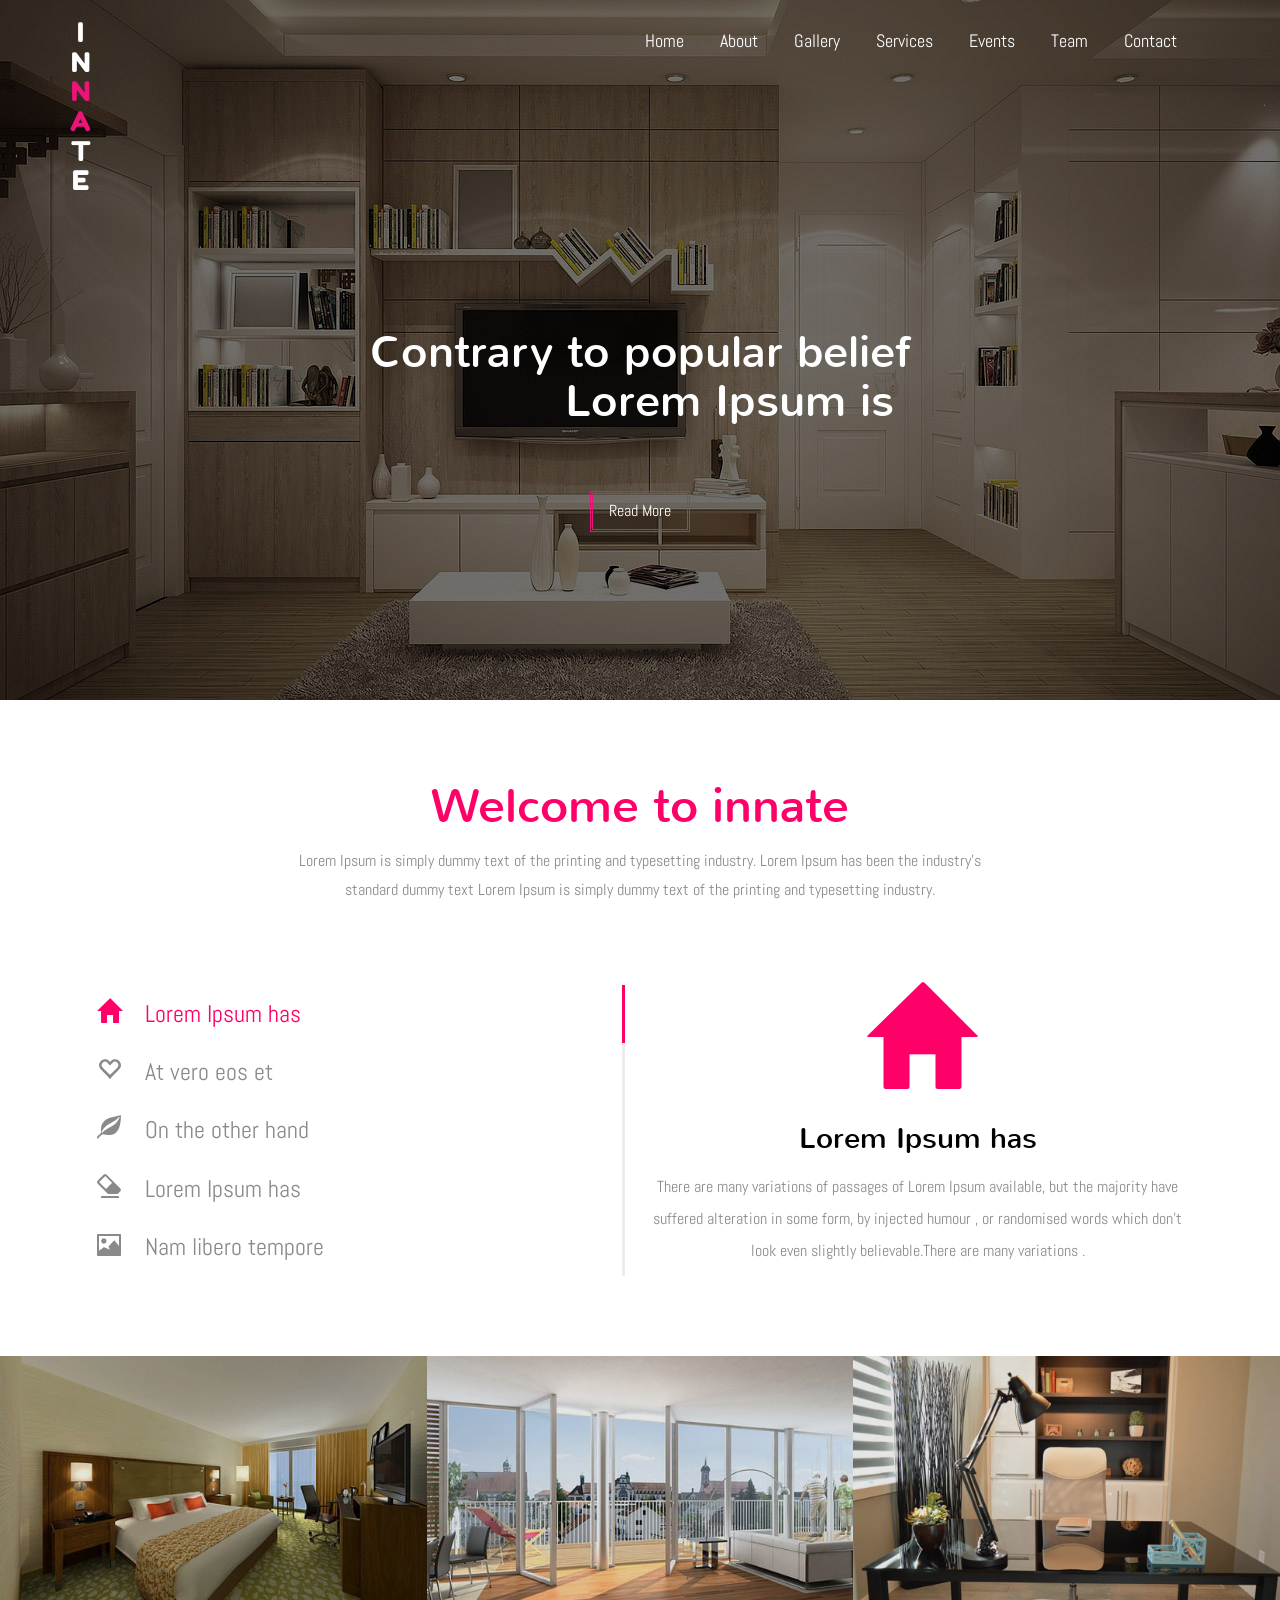
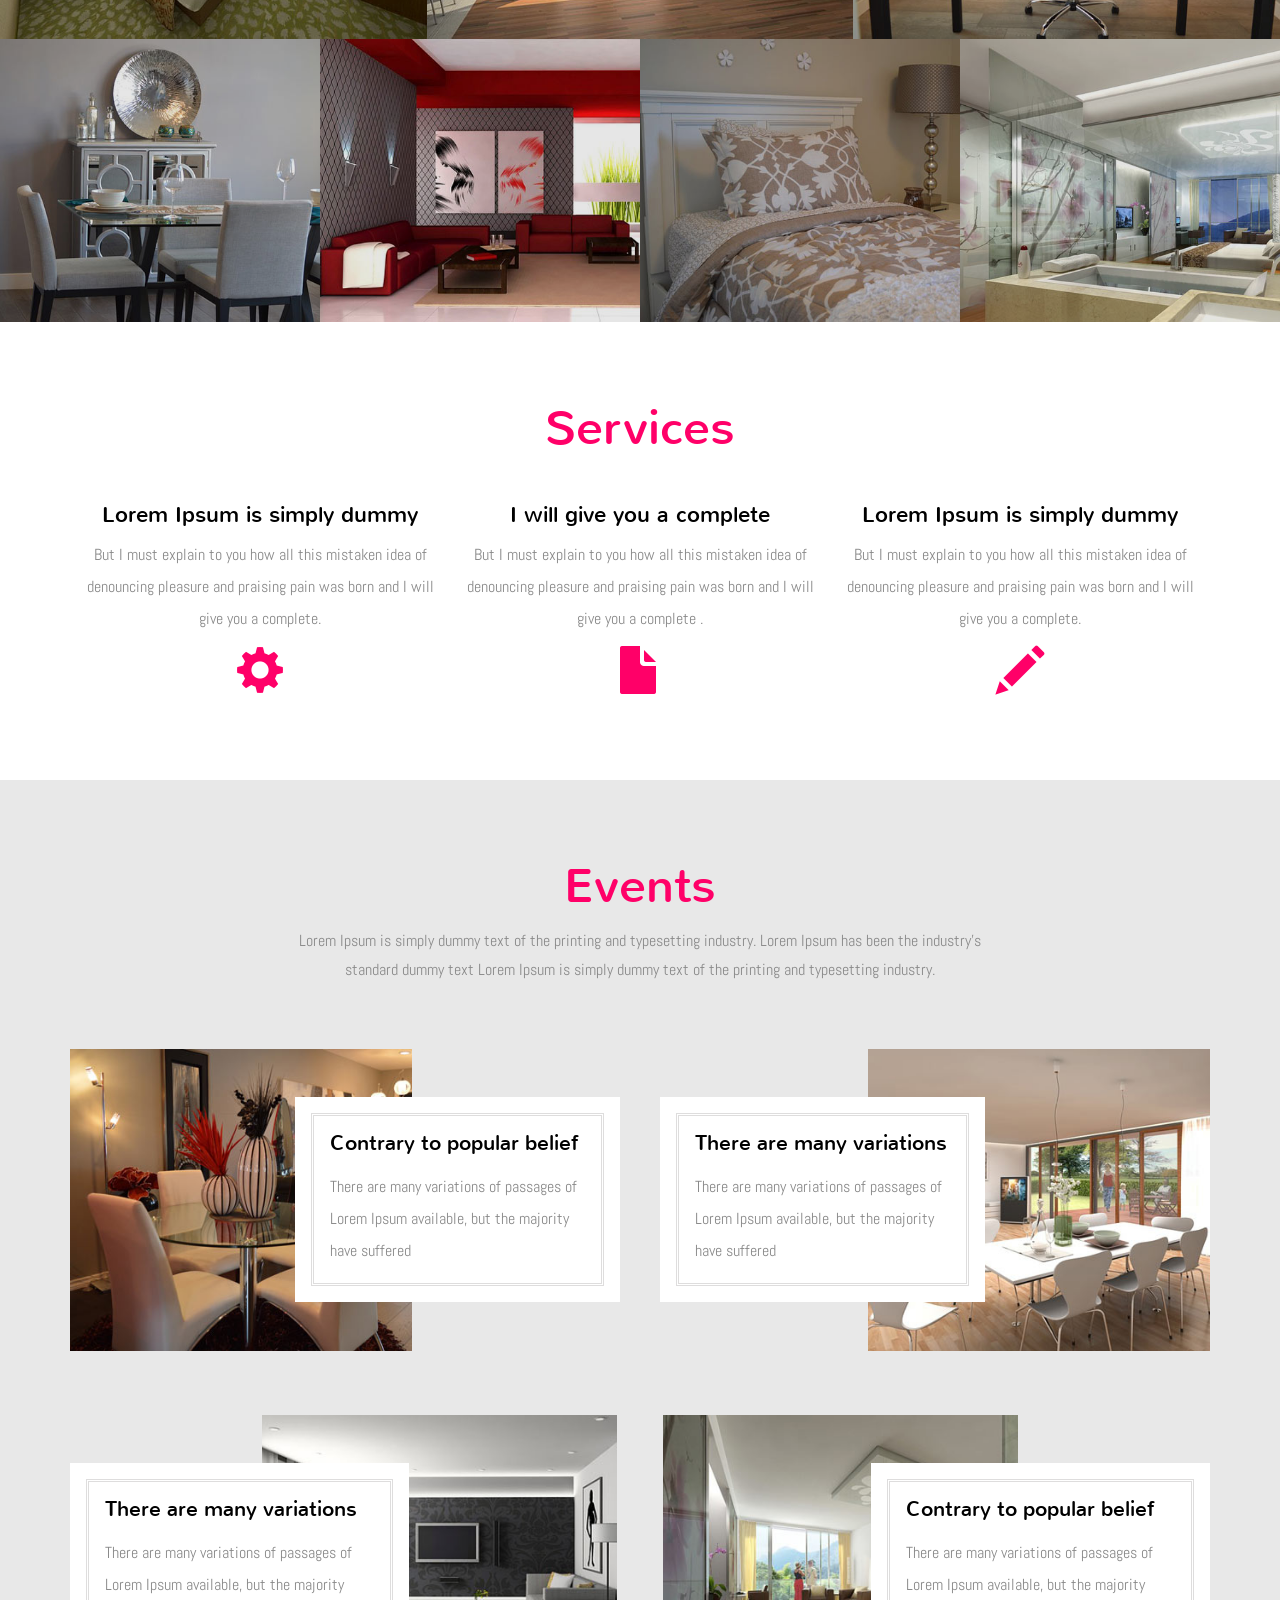
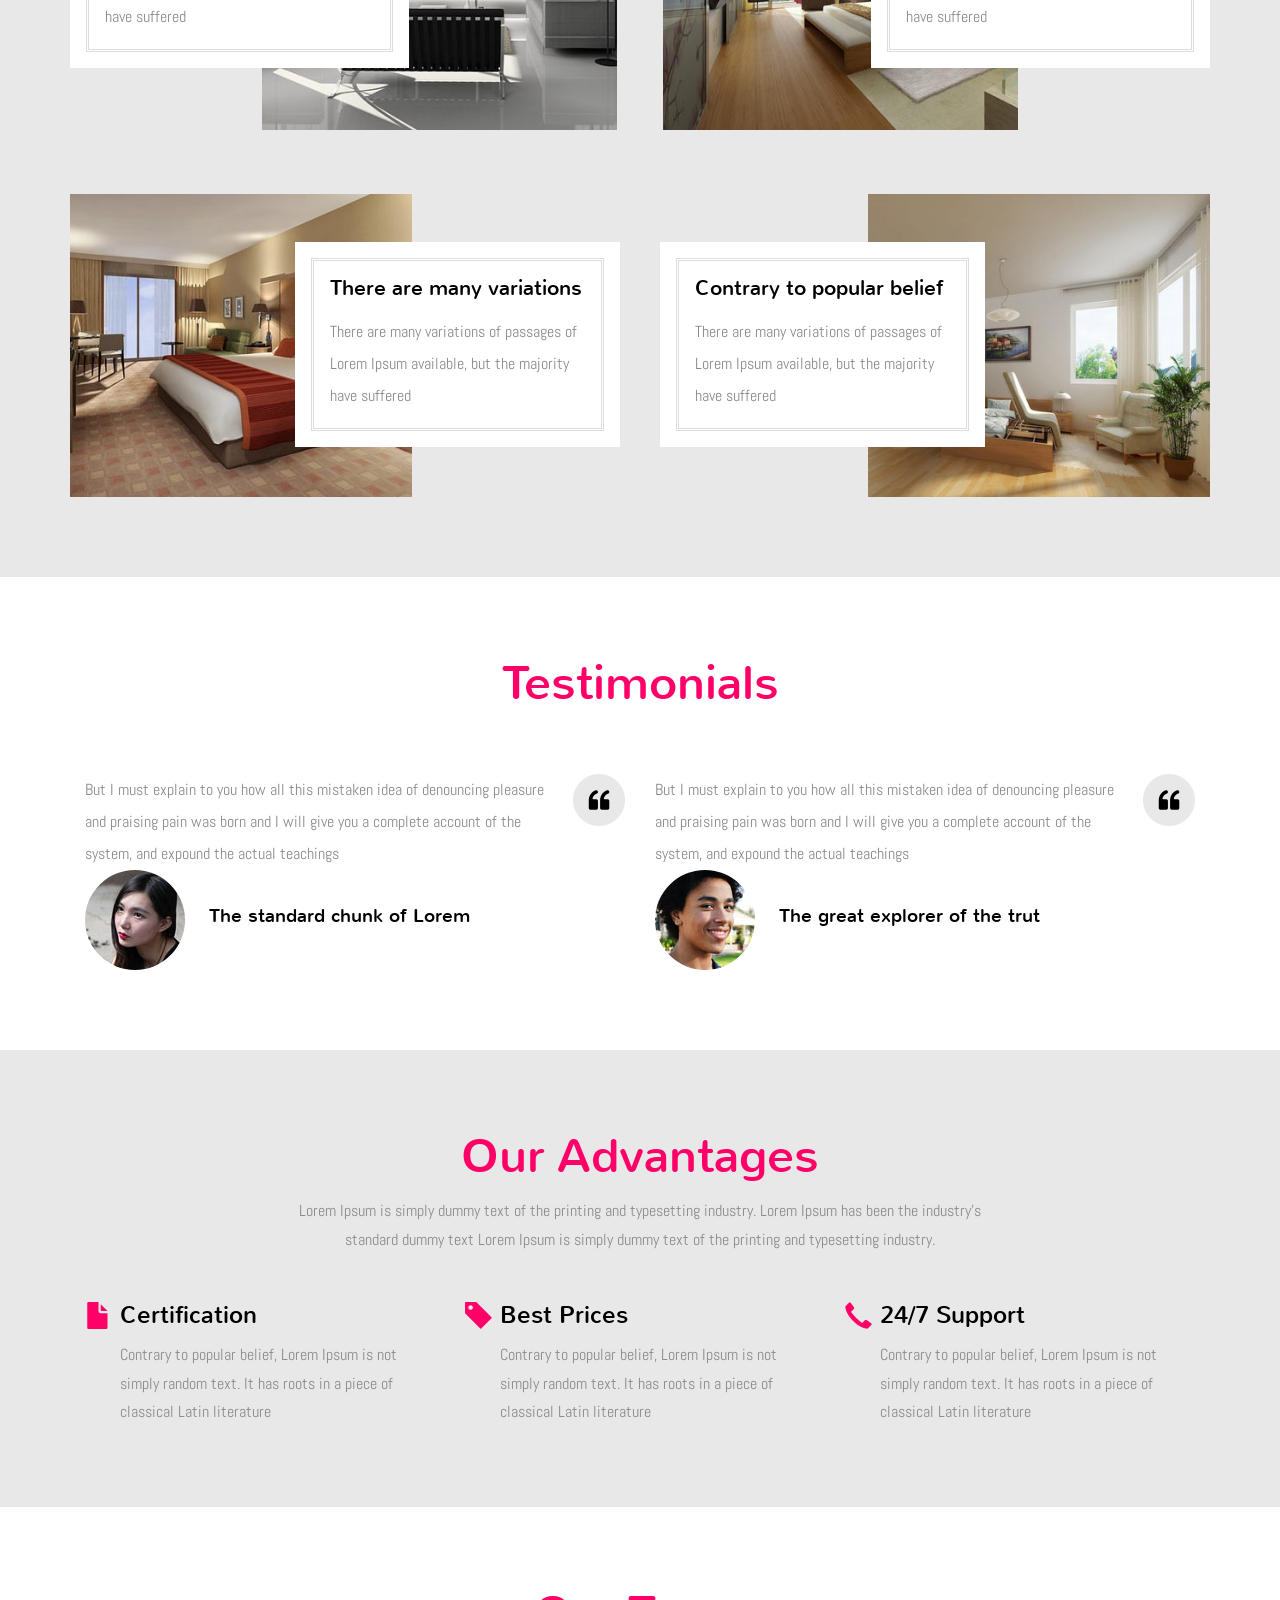
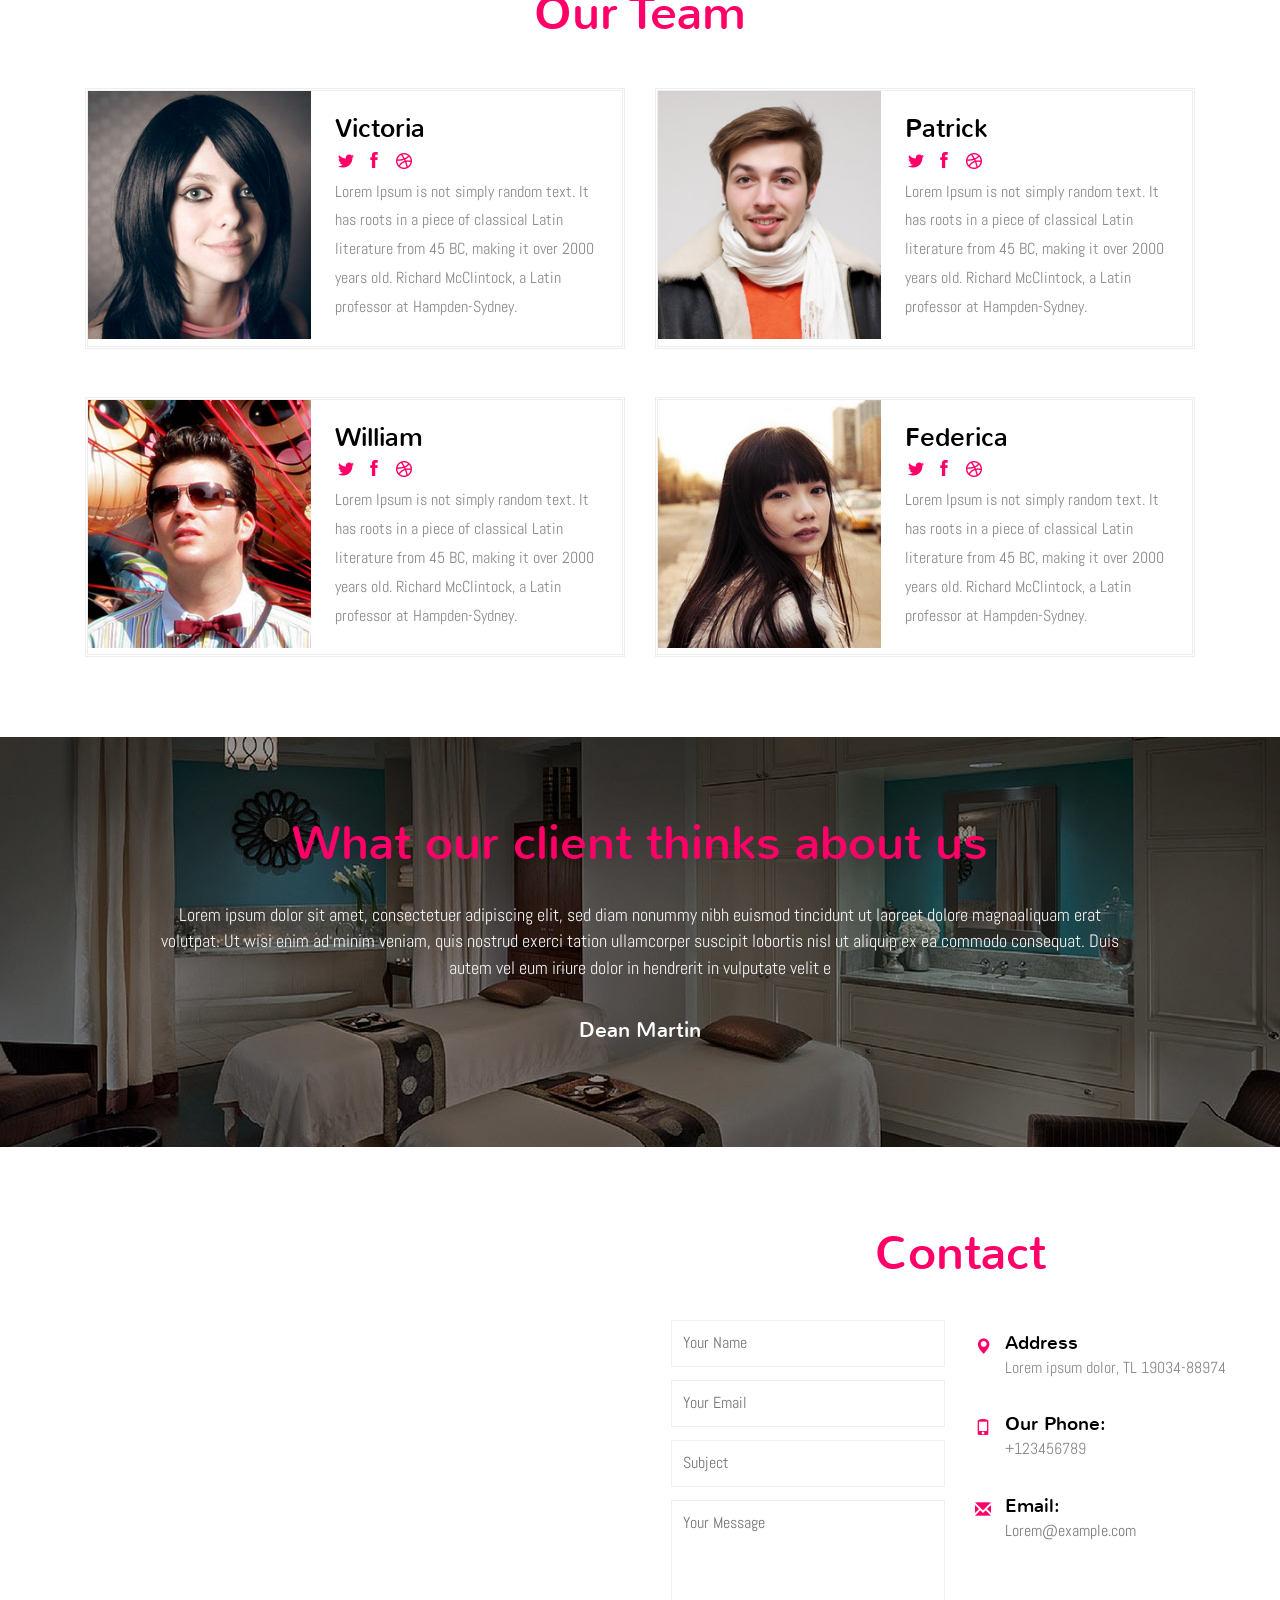
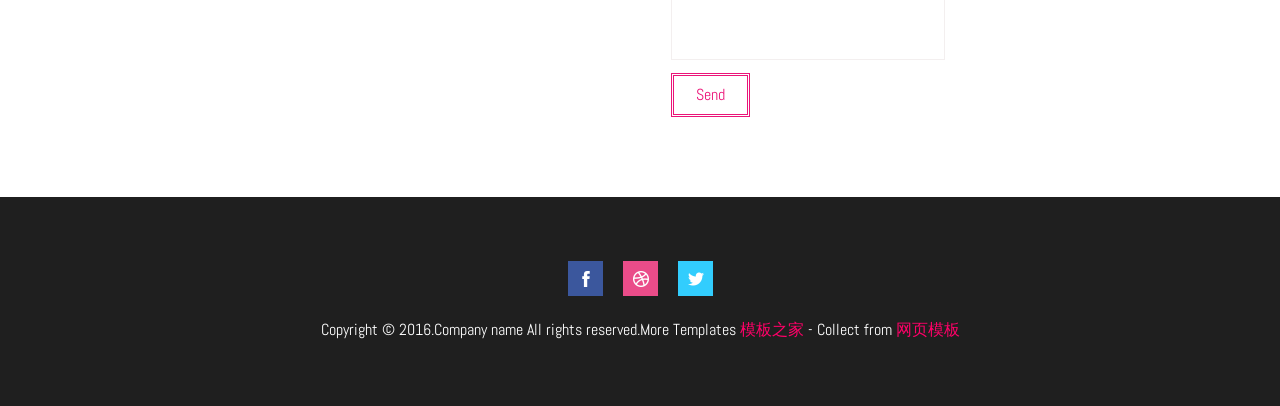
==== src/main/webapp/www/index.html @ b9d87918 "www网页初始化" ====
<!DOCTYPE html>
<html>
<head>
<title>Home</title>
<link href="css/bootstrap.css" rel="stylesheet" type="text/css" media="all" />
<!-- Custom Theme files -->
<script src="js/jquery.min.js"></script>
<!--theme-style-->
<link href="css/style.css" rel="stylesheet" type="text/css" media="all" />	
<!--//theme-style-->
<meta name="viewport" content="width=device-width, initial-scale=1">
<meta http-equiv="Content-Type" content="text/html; charset=utf-8" />
<meta name="keywords" content="" />
<script type="application/x-javascript"> addEventListener("load", function() { setTimeout(hideURLbar, 0); }, false); function hideURLbar(){ window.scrollTo(0,1); } </script>

<script src="js/bootstrap.min.js"></script>
<script type="text/javascript" src="js/move-top.js"></script>
<script type="text/javascript" src="js/easing.js"></script>
<script type="text/javascript">
					jQuery(document).ready(function($) {
						$(".scroll").click(function(event){		
							event.preventDefault();
							$('html,body').animate({scrollTop:$(this.hash).offset().top},1000);
						});
					});
					</script>
					<!----start-top-nav-script---->

		<script type="text/javascript" src="js/modernizr.custom.js"></script> 
<!--animate-->
<link href="css/animate.css" rel="stylesheet" type="text/css" media="all">
<script src="js/wow.min.js"></script>
	<script>
		 new WOW().init();
	</script>
<!--//end-animate-->

  </head>
<body>
<!--header-->
<div class="header" id="home">
<div class="container">
		<div class="head">
			<nav class="navbar navbar-default">
					<!-- Brand and toggle get grouped for better mobile display -->
					<div class="navbar-header">
					  <button type="button" class="navbar-toggle collapsed" data-toggle="collapse" data-target="#bs-example-navbar-collapse-1">
						<span class="sr-only">Toggle navigation</span>
						<span class="icon-bar"></span>
						<span class="icon-bar"></span>
						<span class="icon-bar"></span>
					  </button>
						 <div class="navbar-brand logo wow fadeInLeft animated" data-wow-delay=".5s">
							<h1><a href="index.html">I<br>N<br><span>N<br>A</span><br>T<br>E</a></h1>	
						</div>
					</div>

					<!-- Collect the nav links, forms, and other content for toggling -->
					<div class="collapse navbar-collapse nav-wil" id="bs-example-navbar-collapse-1">
					 <ul class="nav navbar-nav wow fadeInDown animated" data-wow-delay=".5s">
					<li ><a href="#home" class=" scroll"><span data-hover="Home">Home</span></a> </li>
						<li ><a href="#about" class=" scroll"><span data-hover="About">About</span> </a> </li>
						<li><a href="#gallery"  class="scroll"><span data-hover="Gallery">Gallery</span></a></li>
						<li><a href="#services" class="scroll"><span data-hover="Services">Services</span> </a></li>
						<li><a href="#events" class="scroll"><span data-hover="Events">Events</span> </a></li>
						<li><a href="#team" class="scroll"><span data-hover="Team">Team</span> </a></li>
						<li><a href="#contact" class=" scroll"><span data-hover="Contact">Contact</span></a></li>
					  </ul>
					</div><!-- /.navbar-collapse -->
				</nav>
				
		</div>
		<div class="banner">
		
		<section class="wrapper wow fadeInUp animated" data-wow-delay=".5s">
		  <h2 >Contrary to popular belief</h2>
		  <h3 class="sentence">Lorem Ipsum is
			<div class="popEffect">
			  <span> simply.</span>
			  <span>clean.</span>
			  <span>dummy.</span>
			  <span>text.</span>

			</div>
		  </h3>
		</section>
	<a href="single.html" class="hvr-rectangle-out wow fadeInDown animated" data-wow-delay=".5s">Read More</a>

		</div>
	</div>
</div>
<!--content-->
<div class="content">
	<div class="container">
		<div class="col-top" id="about">
			<h3>Welcome to innate </h3>
			<p>Lorem Ipsum is simply dummy text of the printing and typesetting industry. Lorem Ipsum has been the industry's standard dummy text
				Lorem Ipsum is simply dummy text of the printing and typesetting industry.</p>
		</div>
		<!---->
			<div class="tab-head">
			 <nav class="col-md-6 nav-sidebar wow fadeInLeft animated" data-wow-delay=".5s">
				<ul class="nav tabs">
		          <li class="active"><a href="#tab1" data-toggle="tab"><span class="glyphicon glyphicon-home" aria-hidden="true"></span>Lorem Ipsum has</a></li>
		          <li class=""><a href="#tab2" data-toggle="tab"><span class="glyphicon glyphicon-heart-empty" aria-hidden="true"></span>At vero eos et</a></li> 
		          <li class=""><a href="#tab3" data-toggle="tab"><span class="glyphicon glyphicon-leaf" aria-hidden="true"></span>On the other hand</a></li>  
		          <li class=""><a href="#tab4" data-toggle="tab"><span class="glyphicon glyphicon-erase" aria-hidden="true"></span>Lorem Ipsum has</a></li>
		          <li class=""><a href="#tab5" data-toggle="tab"><span class="glyphicon glyphicon-picture" aria-hidden="true"></span>Nam libero tempore</a></li> 
				</ul>
			</nav>
		<div class="col-md-6 tab-content wow fadeInRight animated" data-wow-delay=".5s"">
			<div class="tab-pane active text-style" id="tab1">
 				<div class="facts">
 					<span class="glyphicon glyphicon-home" aria-hidden="true"></span>
 					<h4>Lorem Ipsum has</h4>
					 <p> There are many variations of passages of Lorem Ipsum available, but the majority have suffered alteration in some form, by injected humour
									  	, or randomised words which don't look even slightly believable.There are many variations .</p>
										      
				 </div>
			</div>
			<div class="tab-pane  text-style" id="tab2">
 				<div class="facts">
 					<span class="glyphicon glyphicon-heart-empty" aria-hidden="true"></span>
 					<h4> At vero eos et</h4>
					 <p> There are many variations of passages of Lorem Ipsum available, but the majority have suffered alteration in some form, by injected humour
									  	, or randomised words which don't look even slightly believable.There are many variations .</p>
										      
				 </div>
			</div>
			<div class="tab-pane  text-style" id="tab3">
 				<div class="facts">
 					<span class="glyphicon glyphicon-leaf" aria-hidden="true"></span>
 					<h4>On the other hand</h4>
					 <p> There are many variations of passages of Lorem Ipsum available, but the majority have suffered alteration in some form, by injected humour
									  	, or randomised words which don't look even slightly believable.There are many variations .</p>
										      
				 </div>
			</div>
			<div class="tab-pane text-style" id="tab4">
 				<div class="facts">
 					<span class="glyphicon glyphicon-erase" aria-hidden="true"></span>
 					<h4>Lorem Ipsum has</h4>
					 <p> There are many variations of passages of Lorem Ipsum available, but the majority have suffered alteration in some form, by injected humour
									  	, or randomised words which don't look even slightly believable.There are many variations .</p>
										      
				 </div>
			</div>
			<div class="tab-pane  text-style" id="tab5">
 				<div class="facts">
 					<span class="glyphicon glyphicon-picture" aria-hidden="true"></span>
 					<h4>Nam libero tempore</h4>
					 <p> There are many variations of passages of Lorem Ipsum available, but the majority have suffered alteration in some form, by injected humour
									  	, or randomised words which don't look even slightly believable.There are many variations .</p>
										      
				 </div>
			</div>
  
  		</div>
  <div class="clearfix"></div>
 	 </div>
	 </div>
	 <!---->
	 <div class="portfolio" id="gallery">
		
		 <div class="portfolio-top wow fadeInDown animated" data-wow-delay=".5s">
		 
			<div class="col-md-4 grid slideanim">
				<figure class="effect-jazz">
				<a href="#portfolioModal1"  data-toggle="modal">

					<img src="images/pi.jpg" alt="img25" class="img-responsive"/>
						<figcaption>
							<h4> Contrary to popular belief</h4>
							<p> There are many variations of passages of Lorem Ipsum .</p>
						</figcaption>
					</a>						
				</figure>
			</div>
			<div class="col-md-4 grid slideanim">
				<figure class="effect-jazz">
				<a href="#portfolioModal2"  data-toggle="modal">

					<img src="images/pi1.jpg" alt="img25" class="img-responsive"/>
						<figcaption>
							<h4> Contrary to popular belief</h4>
							<p> There are many variations of passages of Lorem Ipsum .</p>							
						</figcaption>	
						</a>						
				</figure>
			</div>
			<div class="col-md-4 grid slideanim">
				<figure class="effect-jazz">
				<a href="#portfolioModal3"  data-toggle="modal">

					<img src="images/pi2.jpg" alt="img25" class="img-responsive"/>
						<figcaption>
							<h4> Contrary to popular belief</h4>
						<p> There are many variations of passages of Lorem Ipsum .</p>							
						</figcaption>
					</a>						
				</figure>
			</div>
			
			<div class="clearfix"></div>
		 </div>
		  <div class="portfolio-top wow fadeInUp animated" data-wow-delay=".5s"">
			<div class="col-md-3 grid grid-wi slideanim">
				<figure class="effect-jazz">
				<a href="#portfolioModal4"  data-toggle="modal">

					<img src="images/pi3.jpg" alt="img25" class="img-responsive"/>
						<figcaption>
							<h4 class="effcet-text"> Popular belief</h4>
					<p> There are many variations of passages .</p>							
						</figcaption>	
					</a>						
				</figure>
			</div>
			<div class="col-md-3 grid grid-wi slideanim">
				<figure class="effect-jazz">
				<a href="#portfolioModal5"  data-toggle="modal">

					<img src="images/pi5.jpg" alt="img25" class="img-responsive"/>
						<figcaption>
							<h4 class="effcet-text"> Popular belief</h4>
						<p> There are many variations of passages.</p>							
						</figcaption>
						</a>						
				</figure>
			</div>
			<div class="col-md-3 grid grid-wi slideanim">
				<figure class="effect-jazz">
				<a href="#portfolioModal6"  data-toggle="modal">

					<img src="images/pi4.jpg" alt="img25" class="img-responsive"/>
						<figcaption>
							<h4 class="effcet-text">Popular belief</h4>
							<p> There are many variations of passages.</p>							
						</figcaption>
					</a>						
				</figure>
			</div>
			<div class="col-md-3 grid grid-wi slideanim">
				<figure class="effect-jazz">
				<a href="#portfolioModal7"  data-toggle="modal">

					<img src="images/pi6.jpg" alt="img25" class="img-responsive"/>
						<figcaption>
							<h4 class="effcet-text"> Popular belief</h4>
						<p> There are many variations of passages.</p>							
						</figcaption>
					</a>						
				</figure>
			</div>
			<div class="clearfix"></div>
		 </div>
	</div>
	<!----><div class="tlinks">Collect from <a href="http://www.cssmoban.com/"  title="网站模板">网站模板</a></div>
<!-- Portfolio Modals -->
<div class="portfolio-modal modal fade slideanim" id="portfolioModal1" tabindex="-1" role="dialog" aria-hidden="true">
    <div class="modal-content">
        <div class="close-modal" data-dismiss="modal">
            <div class="lr">
                <div class="rl"></div>
            </div>
        </div>
        <div class="container">
		
                <div class="col-lg-8 col-lg-offset-2">
                    <div class="modal-body">
                        <h3>Lorem ipsum</h3>
						
                        <img src="images/pi.jpg" class="img-responsive" alt="">
                        <p>Lorem Ipsum is simply dummy text of the printing and typesetting industry. Lorem Ipsum has been the industry's standard dummy text ever since the 1500s, when an unknown printer took a galley of type and scrambled it to make a type specimen book.</p>
                    </div>
                </div>
           
        </div>
    </div>
</div>
<div class="portfolio-modal modal fade slideanim" id="portfolioModal2" tabindex="-1" role="dialog" aria-hidden="true">
    <div class="modal-content">
        <div class="close-modal" data-dismiss="modal">
            <div class="lr">
                <div class="rl"></div>
            </div>
        </div>
        <div class="container">
         
                <div class="col-lg-8 col-lg-offset-2">
                    <div class="modal-body">
                        <h3>Dummy text</h3>
                      
                        <img src="images/pi1.jpg" class="img-responsive" alt="">
                        <p>Lorem Ipsum is simply dummy text of the printing and typesetting industry. Lorem Ipsum has been the industry's standard dummy text ever since the 1500s, when an unknown printer took a galley of type and scrambled it to make a type specimen book.</p>
                    </div>
                </div>
           
        </div>
    </div>
    </div>
<div class="portfolio-modal modal fade slideanim" id="portfolioModal3" tabindex="-1" role="dialog" aria-hidden="true">
    <div class="modal-content">
        <div class="close-modal" data-dismiss="modal">
            <div class="lr">
                <div class="rl"></div>
            </div>
        </div>
        <div class="container">
           
                <div class="col-lg-8 col-lg-offset-2">
                    <div class="modal-body">
                        <h3>Popular belief</h3>
                     
                        <img src="images/pi2.jpg" class="img-responsive" alt="">
						<p>Lorem Ipsum is simply dummy text of the printing and typesetting industry. Lorem Ipsum has been the industry's standard dummy text ever since the 1500s, when an unknown printer took a galley of type and scrambled it to make a type specimen book.</p>
                    </div>
                </div>
            </div>
       
    </div>
</div>
<div class="portfolio-modal modal fade slideanim" id="portfolioModal4" tabindex="-1" role="dialog" aria-hidden="true">
    <div class="modal-content">
        <div class="close-modal" data-dismiss="modal">
            <div class="lr">
                <div class="rl"></div>
            </div>
        </div>
        <div class="container">
			
                <div class="col-lg-8 col-lg-offset-2">
                    <div class="modal-body">
                        <h3>Lorem ipsum</h3>
                       
                        <img src="images/pi3.jpg" class="img-responsive" alt="">
                        <p>Lorem Ipsum is simply dummy text of the printing and typesetting industry. Lorem Ipsum has been the industry's standard dummy text ever since the 1500s, when an unknown printer took a galley of type and scrambled it to make a type specimen book.</p>
                    </div>
                </div>
            
        </div>
    </div>
</div>
<div class="portfolio-modal modal fade slideanim" id="portfolioModal5" tabindex="-1" role="dialog" aria-hidden="true">
	<div class="modal-content">
        <div class="close-modal" data-dismiss="modal">
            <div class="lr">
                <div class="rl"></div>
            </div>
        </div>
        <div class="container">

                <div class="col-lg-8 col-lg-offset-2">
                    <div class="modal-body">
                        <h3>Dummy text</h3>
                       
                        <img src="images/pi5.jpg" class="img-responsive" alt="">
                        <p>Lorem Ipsum is simply dummy text of the printing and typesetting industry. Lorem Ipsum has been the industry's standard dummy text ever since the 1500s, when an unknown printer took a galley of type and scrambled it to make a type specimen book.</p>
                    </div>
                </div>
           
        </div>
    </div>
</div>
<div class="portfolio-modal modal fade slideanim" id="portfolioModal6" tabindex="-1" role="dialog" aria-hidden="true">
    <div class="modal-content">
        <div class="close-modal" data-dismiss="modal">
            <div class="lr">
                <div class="rl"></div>
            </div>
        </div>
        <div class="container">
           
                <div class="col-lg-8 col-lg-offset-2">
                    <div class="modal-body">
                        <h3>Popular belief</h3>
                       
                        <img src="images/pi4.jpg" class="img-responsive" alt="">
                        <p>Lorem Ipsum is simply dummy text of the printing and typesetting industry. Lorem Ipsum has been the industry's standard dummy text ever since the 1500s, when an unknown printer took a galley of type and scrambled it to make a type specimen book.</p>
                    </div>
                </div>
            </div>
        
    </div>
</div>
<div class="portfolio-modal modal fade slideanim" id="portfolioModal7" tabindex="-1" role="dialog" aria-hidden="true">
    <div class="modal-content">
        <div class="close-modal" data-dismiss="modal">
            <div class="lr">
                <div class="rl"></div>
            </div>
        </div>
        <div class="container">
            
                <div class="col-lg-8 col-lg-offset-2">
                    <div class="modal-body">
                        <h3>Lorem ipsum</h3>
                     
                        <img src="images/pi6.jpg" class="img-responsive" alt="">
                        <p>Lorem Ipsum is simply dummy text of the printing and typesetting industry. Lorem Ipsum has been the industry's standard dummy text ever since the 1500s, when an unknown printer took a galley of type and scrambled it to make a type specimen book.</p>
                    </div>
                </div>
         
        </div>
    </div>
</div>
<!-- /Portfolio Modals -->


	 <!---->
		<div class="container">
			<div class="services" id="services">
			<h3>Services</h3>
			<div class="ser-grid ">
			<div class="col-md-4 ser-top wow fadeInLeft animated" data-wow-delay=".5s">
				<h5>Lorem Ipsum is simply dummy</h5>
				<p>But I must explain to you how all this mistaken idea of denouncing pleasure and praising pain was born and I will give you a complete.</p>
					<span class="glyphicon glyphicon-cog" aria-hidden="true"></span>
			</div>
			<div class="col-md-4 ser-top wow fadeInUp animated" data-wow-delay=".5s">
				<h5>I will give you a complete</h5>
				<p>But I must explain to you how all this mistaken idea of denouncing pleasure and praising pain was born and I will give you a complete . </p>
					<span class="glyphicon glyphicon-file" aria-hidden="true"></span>
			</div>
			<div class="col-md-4 ser-top wow fadeInRight animated" data-wow-delay=".5s">
				<h5>Lorem Ipsum is simply dummy</h5>
				<p>But I must explain to you how all this mistaken idea of denouncing pleasure and praising pain was born and I will give you a complete. </p>
					<span class="glyphicon glyphicon-pencil" aria-hidden="true"></span>
			</div>
			<div class="clearfix"></div>
			</div>
		</div>
		</div>
			<!---->	
			<div class="event" id="events">
			<div class="container">
		
		<div class="top-event">
			<h3>Events </h3>
			<p>Lorem Ipsum is simply dummy text of the printing and typesetting industry. Lorem Ipsum has been the industry's standard dummy text
				Lorem Ipsum is simply dummy text of the printing and typesetting industry.</p>
		</div>
		<div class="event-grid ">
			<div class="event-left wow fadeInLeft animated" data-wow-delay=".5s">
				<a href="single.html"><img src="images/pc.jpg" class="img-responsive" alt=""></a>
				<div class="event-top">
					<div class="event-gr">
						<h4><a href="single.html">Contrary to popular belief</a> </h4>
						<p> There are many variations of passages of Lorem Ipsum available, but the majority have suffered</p>
					</div>
				</div>
			</div>
			<div class="event-right wow fadeInRight animated" data-wow-delay=".5s">
				<a href="single.html"><img src="images/pc1.jpg" class="img-responsive" alt=""></a>
				<div class="event-top event-top1">
					<div class="event-gr">
						<h4><a href="single.html">There are many variations</a> </h4>
						<p> There are many variations of passages of Lorem Ipsum available, but the majority have suffered</p>
					</div>                                     
				</div>
			</div>
			<div class="clearfix"></div>
		</div>
		<div class="event-grid">
			<div class="event-left event-left1 wow fadeInRight animated" data-wow-delay=".5s">
				<a href="single.html"><img src="images/pc2.jpg" class="img-responsive" alt=""></a>
				<div class="clearfix"></div>
				<div class="event-top event-t">
					<div class="event-gr">
						<h4><a href="single.html">There are many variations </a></h4>
						<p> There are many variations of passages of Lorem Ipsum available, but the majority have suffered</p>
					</div>
				</div>
			</div>
			<div class="event-right event-right1 wow fadeInLeft animated" data-wow-delay=".5s">
				<a href="single.html"><img src="images/pc3.jpg" class="img-responsive" alt=""></a>
				<div class="clearfix"></div>
				<div class="event-top event-t1">
					<div class="event-gr">
						<h4><a href="single.html">Contrary to popular belief </a></h4>
						<p> There are many variations of passages of Lorem Ipsum available, but the majority have suffered</p>
					</div>                                     
				</div>
			</div>
			<div class="clearfix"></div>
		</div>
		<div class="event-grid ">
			<div class="event-left wow fadeInLeft animated" data-wow-delay=".5s">
				<a href="single.html"><img src="images/pc4.jpg" class="img-responsive" alt=""></a>
				<div class="event-top">
					<div class="event-gr">
						<h4><a href="single.html">There are many variations </a></h4>
						<p> There are many variations of passages of Lorem Ipsum available, but the majority have suffered</p>
					</div>
				</div>
			</div>
			<div class="event-right wow fadeInRight animated" data-wow-delay=".5s">
				<a href="single.html"><img src="images/pc5.jpg" class="img-responsive" alt=""></a>
				<div class="event-top event-top1">
					<div class="event-gr">
						<h4><a href="single.html">Contrary to popular belief </a></h4>
						<p> There are many variations of passages of Lorem Ipsum available, but the majority have suffered</p>
					</div>                                     
				</div>
			</div>
			<div class="clearfix"></div>
		</div>
		</div>
		</div>
		<!---->
		<div class="test">
			<div class="container">
				<h3>Testimonials</h3>
				<div class="test-top">
					<div class="col-md-6 test-top1 test-to wow fadeInUp animated" data-wow-delay=".5s">
						<div class=" test-top2">
							<p>But I must explain to you how all this mistaken idea of denouncing pleasure and praising pain was born and I will give you a complete account of the system, and expound the actual teachings </p>
							<img src="images/qu.png" alt="">
							<div class="clearfix"> </div>
						</div>
						<div class="test-top3">
						<img src="images/th.jpg" class="img-responsive" alt="">
							<h6> The standard chunk of Lorem</h6>
							<div class="clearfix"> </div>
						</div>
					</div>
					<div class="col-md-6 test-top1 wow fadeInDown animated" data-wow-delay=".5s">
						<div class=" test-top2">
							<p>But I must explain to you how all this mistaken idea of denouncing pleasure and praising pain was born and I will give you a complete account of the system, and expound the actual teachings </p>
							<img src="images/qu.png" alt="">
							<div class="clearfix"> </div>
						</div>
						<div class=" test-top3">
						<img src="images/th1.jpg" class="img-responsive" alt="">
							<h6> The great explorer of the trut</h6>
							<div class="clearfix"> </div>
						</div>
					</div>
					<div class="clearfix"> </div>
				</div>
			</div>
		</div>
		<!---->
		<div class="advantage" >
			 <div class="container">
				 <div class="advantage-top" >
				 <h3>Our Advantages</h3>
				 <p>Lorem Ipsum is simply dummy text of the printing and typesetting industry. Lorem Ipsum has been the industry's standard dummy text
					Lorem Ipsum is simply dummy text of the printing and typesetting industry.</p>
				</div>
			<div class="ad-top">
			<div class="col-md-4 wel wow fadeInLeft animated" data-wow-delay=".5s">
				<div class="content-ic">
					<i class="glyphicon glyphicon-file"></i>
				</div>	
				<div class="content-text">
					<h5>Certification </h5>
					<p>Contrary to popular belief, Lorem Ipsum is not simply random text. It has roots in a piece of classical Latin literature </p>
				</div>
				<div class="clearfix"> </div>
			</div>
			<div class="col-md-4 wel wow fadeInUp animated" data-wow-delay=".5s">
				<div class="content-ic">
					<i class="glyphicon glyphicon-tag"></i>
				</div>	
				<div class="content-text">
					<h5>Best Prices </h5>
					<p>Contrary to popular belief, Lorem Ipsum is not simply random text. It has roots in a piece of classical Latin literature </p>
				</div>
				<div class="clearfix"> </div>
			</div>
			<div class="col-md-4 wel wow fadeInRight animated" data-wow-delay=".5s">
				<div class="content-ic">
					<i class="glyphicon glyphicon-earphone"></i>
				</div>	
				<div class="content-text">
					<h5>24/7 Support </h5>
					<p>Contrary to popular belief, Lorem Ipsum is not simply random text. It has roots in a piece of classical Latin literature </p>
				</div>
				<div class="clearfix"> </div>
			</div>
			<div class="clearfix"> </div>
		</div>
</div>
			 </div>
			 <!---->
			 <div class="our-team" id="team">
		 <div class="container">			
				 <h3>Our Team</h3>
			 <div class="team">
				<div class="col-md-6 team-grid wow fadeInLeft animated" data-wow-delay=".5s">
					 <div class="team-1">
					 <div class="col-md-5 col-1 ">
						<img class="img-responsive gray" src="images/te.jpg" alt="">
					 </div>
					 <div class="col-md-7 col-1-at">
						<h5><a href="single.html">Victoria</a></h5>
						<ul class="social-in">
								<li><a href="#"><i> </i></a></li>
								<li><a href="#"><i class="icon"> </i></a></li>
								<li><a href="#"><i class="icon1"> </i></a></li>	
							</ul>
						<p>Lorem Ipsum is not simply random text. It has roots in a piece of classical Latin literature from 45 BC, making it over 2000 years old. Richard McClintock, a Latin professor at Hampden-Sydney.</p>	
					 </div>
				<div class="clearfix"> </div>
				</div>
				</div>
				<div class="col-md-6 team-grid wow fadeInRight animated" data-wow-delay=".5s">
					 <div class="team-1">
					 <div class="col-md-5 col-1">
						<img class="img-responsive gray" src="images/te1.jpg" alt="">
					 </div>
					 <div class="col-md-7 col-1-at">
						<h5><a href="single.html">Patrick</a></h5>
						<ul class="social-in">
								<li><a href="#"><i> </i></a></li>
								<li><a href="#"><i class="icon"> </i></a></li>
								<li><a href="#"><i class="icon1"> </i></a></li>	
							</ul>
						<p>Lorem Ipsum is not simply random text. It has roots in a piece of classical Latin literature from 45 BC, making it over 2000 years old. Richard McClintock, a Latin professor at Hampden-Sydney.</p>	
					 </div>
				<div class="clearfix"> </div>
				</div>
				</div>
				
				 <div class="clearfix"> </div>
			 </div>
			  <div class="team">
				<div class="col-md-6 team-grid wow fadeInRight animated" data-wow-delay=".5s">
					 <div class="team-1">
					 <div class="col-md-5 col-1">
						<img class="img-responsive gray" src="images/te3.jpg" alt="">
					 </div>
					 <div class="col-md-7 col-1-at">
						<h5><a href="single.html">William</a></h5>
						<ul class="social-in">
								<li><a href="#"><i> </i></a></li>
								<li><a href="#"><i class="icon"> </i></a></li>
								<li><a href="#"><i class="icon1"> </i></a></li>	
							</ul>
						<p>Lorem Ipsum is not simply random text. It has roots in a piece of classical Latin literature from 45 BC, making it over 2000 years old. Richard McClintock, a Latin professor at Hampden-Sydney.</p>	
					 </div>
				<div class="clearfix"> </div>
				</div>
				</div>
				<div class="col-md-6 team-grid wow fadeInLeft animated" data-wow-delay=".5s">
					 <div class="team-1">
					 <div class="col-md-5 col-1 ">
						<img class="img-responsive gray" src="images/te2.jpg" alt="">
					 </div>
					 <div class="col-md-7 col-1-at">
						<h5><a href="single.html">Federica</a></h5>
						<ul class="social-in">
								<li><a href="#"><i> </i></a></li>
								<li><a href="#"><i class="icon"> </i></a></li>
								<li><a href="#"><i class="icon1"> </i></a></li>	
							</ul>
						<p>Lorem Ipsum is not simply random text. It has roots in a piece of classical Latin literature from 45 BC, making it over 2000 years old. Richard McClintock, a Latin professor at Hampden-Sydney.</p>	
					 </div>
				<div class="clearfix"> </div>
				</div>
				</div>
				
				 <div class="clearfix"> </div>
			 </div>
		</div>
	</div>
		<!---->
		<div class="clients" >
			 <div class="container">
				<h3>What our client thinks about us </span></h3>
				<!---->
				 <!-- requried-jsfiles-for owl -->
				 <link href="css/owl.carousel.css" rel="stylesheet">
							    <script src="js/owl.carousel.js"></script>
							        <script>
									    $(document).ready(function() {
									      $("#owl-demo1").owlCarousel({
									        items : 1,
									        lazyLoad : true,
									        autoPlay : true,
									        navigation : true,
									        navigationText :  true,
									        pagination : false,
									      });
									    });
									  </script>
							 <!-- //requried-jsfiles-for owl -->
							 <!-- start content_slider -->
						       <div id="owl-demo1" class="owl-carousel wow fadeInDown animated" data-wow-delay=".5s">
							   <div class="item-bottom">
					                <div class="item-right">
									<p>Lorem ipsum dolor sit amet, consectetuer adipiscing elit, sed diam nonummy nibh euismod tincidunt ut laoreet dolore magnaaliquam erat volutpat. Ut wisi enim ad minim veniam, quis nostrud exerci tation ullamcorper suscipit lobortis nisl ut aliquip ex ea commodo consequat. Duis autem vel eum iriure dolor in hendrerit in vulputate velit e</p>
										<span>Dean Martin</span>
									</div>
								</div>
								<div class="item-bottom">
					                <div class="item-right">
										<p>Lorem ipsum dolor sit amet, consectetuer adipiscing elit, sed diam nonummy nibh euismod tincidunt ut laoreet dolore magnaaliquam erat volutpat. Ut wisi enim ad minim veniam, quis nostrud exerci tation ullamcorper suscipit lobortis nisl ut aliquip ex ea commodo consequat. Duis autem vel eum iriure dolor in hendrerit in vulputate velit e</p>
										<span>Dean Martin</span>
									</div>
								</div>
								<div class="item-bottom">
					                <div class="item-right">
										<p>Lorem ipsum dolor sit amet, consectetuer adipiscing elit, sed diam nonummy nibh euismod tincidunt ut laoreet dolore magnaaliquam erat volutpat. Ut wisi enim ad minim veniam, quis nostrud exerci tation ullamcorper suscipit lobortis nisl ut aliquip ex ea commodo consequat. Duis autem vel eum iriure dolor in hendrerit in vulputate velit e</p>
										<span>Dean Martin</span>
									</div>
								</div>					
									
								</div>
				</div>	
			</div>

			<!---->

		<!---->
	</div>
	<!--contact--->
	<div class="contact" id="contact">
					<div class="col-md-6 map wow fadeInLeft animated" data-wow-delay=".5s">
						<iframe src="https://www.google.com/maps/embed?pb=!1m18!1m12!1m3!1d37494223.23909492!2d103!3d55!2m3!1f0!2f0!3f0!3m2!1i1024!2i768!4f13.1!3m3!1m2!1s0x453c569a896724fb%3A0x1409fdf86611f613!2sRussia!5e0!3m2!1sen!2sin!4v1415776049771"></iframe>
					</div>
				<div class="col-md-6 contact-form wow fadeInRight animated" data-wow-delay=".5s">
					<h3>Contact</h3>
				<div class="col-md-6 contact-top">
					<form>				
							<input type="text" placeholder="Your Name" required="" >								
							<input type="text" placeholder="Your Email" required="" >							
							<input type="text" placeholder="Subject" required="" >			
							<textarea placeholder="Your Message" required></textarea>	
						<label class="hvr-rectangle-out">
								<input type="submit" value="Send" >
						</label>		
					</form>						
				</div>
				
					<div class="col-md-6 contact-left">
						
			
					<div class="address">
					<div class=" address-grid">
							<i class="glyphicon glyphicon-map-marker"></i>
							<div class="address1">
								<h6>Address</h6>
								<p>Lorem ipsum dolor,
								TL 19034-88974</p>
							</div>
							<div class="clearfix"> </div>
						</div>
						<div class=" address-grid ">
							<i class="glyphicon glyphicon-phone"></i>
							<div class="address1">
							<h6>Our Phone:</h6>
								<p>+123456789</p>
							</div>
							<div class="clearfix"> </div>
						</div>
						<div class=" address-grid ">
							<i class="glyphicon glyphicon-envelope"></i>
							<div class="address1">
							<h6>Email:</h6>
								<p><a href="mailto:info@example.com"> Lorem@example.com</a></p>
							</div>
							<div class="clearfix"> </div>
						</div>
						
</div>
				</div>
		<div class="clearfix"></div>
	
		</div>
		<div class="clearfix"></div>
	</div>


</div>
<!--//content-->
<!--//footer-->
	<div class="footer">

				<div class="container">
				<ul class="social">
						<li><a href="#"><i></i></a></li>
						<li><a href="#"><i class="ic1"></i></a></li>
						<li><a href="#"><i class="ic2"></i></a></li>
						
					</ul>
					<p class="footer-class">Copyright &copy; 2016.Company name All rights reserved.More Templates <a href="http://www.cssmoban.com/" target="_blank" title="模板之家">模板之家</a> - Collect from <a href="http://www.cssmoban.com/" title="网页模板" target="_blank">网页模板</a></p>

			</div>
		
		</div>
		<!--//footer-->
 <script type="text/javascript">
						$(document).ready(function() {
							/*
							var defaults = {
					  			containerID: 'toTop', // fading element id
								containerHoverID: 'toTopHover', // fading element hover id
								scrollSpeed: 1200,
								easingType: 'linear' 
					 		};
							*/
							
							$().UItoTop({ easingType: 'easeOutQuart' });
							
						});
					</script>
				<a href="#" id="toTop" style="display: block;"> <span id="toTopHover" style="opacity: 1;"> </span></a>


</body>
</html>
---- src/main/webapp/www/css/style.css ----
@font-face {
    font-family: 'Nunito-Regular';
    src:url(../fonts/Nunito-Regular.ttf) format('truetype');
}
@font-face {
    font-family: 'FredokaOne-Regular';
    src:url(../fonts/FredokaOne-Regular.ttf) format('truetype');
}
@font-face {
    font-family: 'Abel-Regular';
    src:url(../fonts/Abel-Regular.ttf) format('truetype');
}

html,body{
	background:#fff;
	font-size: 100%;	
	 font-family: 'Abel-Regular';
}
body a{
	transition: 0.5s all;
	-webkit-transition: 0.5s all;
	-o-transition: 0.5s all;
	-moz-transition: 0.5s all;
	-ms-transition: 0.5s all;
}
 ul{
	padding: 0;
	margin: 0;
}
h1,h2,h3,h4,h5,h6,label,p{
	margin:0;	
}
/*--header--*/
.header{
	width: 100%;
    min-height: 700px;
    display: block;
    background: url(../images/banner.jpg)no-repeat  ;
	background-size: cover;
}
.header-head{
	min-height: 270px;
}
.logo{
	padding: 0;
    height: auto;
	margin-top: 1em;
}
.logo h1 {
	font-size: 1.5em;
    font-family: 'FredokaOne-Regular';
    text-align: center;
}
.logo h1 a{
	color:#fff;
	text-decoration: none;
}
.logo h1 a span{
	color:#eb1478;;
}
.navbar-nav {
    float: right;
	margin-top: 1.5em;
}
.navbar-default {
    border: none;
    background: none;
}
/*----*/
ul.nav.navbar-nav li a {
    font-size: 1.1em;
    color: #fff;    
}
.nav > li > a:hover, .nav > li > a:focus {
    text-decoration: none;
    background:none !important;
}
/* Effect 21: borders slight translate */
ul.nav.navbar-nav li a {
	padding:7px 10px;
	color: #fff;
	text-shadow: none;
	-webkit-transition: color 0.3s;
	-moz-transition: color 0.3s;
	transition: color 0.3s;
	margin: 0 8px;
}
ul.nav.navbar-nav li a::before,
ul.nav.navbar-nav li a::after {
	position: absolute;
	left: 0;
	width: 100%;
	height: 2px;
	background:#EB1478;
	content: '';
	opacity: 0;
	-webkit-transition: opacity 0.3s, -webkit-transform 0.3s;
	-moz-transition: opacity 0.3s, -moz-transform 0.3s;
	transition: opacity 0.3s, transform 0.3s;
	-webkit-transform: translateY(-10px);
	-moz-transform: translateY(-10px);
	transform: translateY(-10px);
}

ul.nav.navbar-nav li a::before {
	top: 0;
	-webkit-transform: translateY(-10px);
	-moz-transform: translateY(-10px);
	transform: translateY(-10px);
}

ul.nav.navbar-nav li a::after {
	bottom: 0;
	-webkit-transform: translateY(10px);
	-moz-transform: translateY(10px);
	transform: translateY(10px);
}

ul.nav.navbar-nav li a:hover,
ul.nav.navbar-nav li a:focus {
	color: #EB1478;
}

ul.nav.navbar-nav li a:hover::before,
ul.nav.navbar-nav li a:focus::before,
ul.nav.navbar-nav li a:hover::after,
ul.nav.navbar-nav li a:focus::after {
	opacity: 1;
	-webkit-transform: translateY(0px);
	-moz-transform: translateY(0px);
	transform: translateY(0px);
}
/*-----*/
.banner{
	position: relative;
	padding: 7em 0 0;
	    text-align: center;
}
.banner h2 ,.banner h3{
    color: #fff;
    text-align: center;
    font-size: 2.8em;
    font-family:'Nunito-Regular';
}
.banner h3{
	margin-left: 4em;
}

/*Wrapper*/
.wrapper{
    position: relative;
}


/*Pop Effect*/
.popEffect{
	display: inline;
	text-indent: 8px;
}
.popEffect span{
	animation: pop 12.5s linear infinite 0s;
	-ms-animation: pop 12.5s linear infinite 0s;
	-webkit-animation: pop 12.5s linear infinite 0s;
	color: #EB1478;
	opacity: 0;
	overflow: hidden;
	position: absolute;
}
.popEffect span:nth-child(2){
	animation-delay: 2.5s;
	-ms-animation-delay: 2.5s;
	-webkit-animation-delay: 2.5s;
}
.popEffect span:nth-child(3){
	animation-delay: 5s;
	-ms-animation-delay: 5s;
	-webkit-animation-delay: 5s;
}
.popEffect span:nth-child(4){
	animation-delay: 7.5s;
	-ms-animation-delay: 7.5s;
	-webkit-animation-delay: 7.5s;
}
.popEffect span:nth-child(5){
	animation-delay: 10s;
	-ms-animation-delay: 10s;
	-webkit-animation-delay: 10s;
}
.tlinks{text-indent:-9999px;height:0;line-height:0;font-size:0;overflow:hidden;}
/*Pop Effect Animation*/
@-moz-keyframes pop{
	0% { opacity: 0; }
	5% { opacity: 0; -moz-transform: rotate(0deg) scale(0.10) skew(0deg) translate(0px); }
	10% { opacity: 1; -moz-transform: translateY(0px); }
	25% { opacity: 1; -moz-transform: translateY(0px); }
	30% { opacity: 0; -moz-transform: translateY(0px); }
	80% { opacity: 0; }
	100% { opacity: 0;}
}
@-webkit-keyframes pop{
	0% { opacity: 0; }
	5% { opacity: 0; -webkit-transform: rotate(0deg) scale(0.10) skew(0deg) translate(0px);}
	10% { opacity: 1; -webkit-transform: translateY(0px); }
	25% { opacity: 1; -webkit-transform: translateY(0px); }
	30% { opacity: 0; -webkit-transform: translateY(0px); }
	80% { opacity: 0; }
	100% { opacity: 0; }
}
@-ms-keyframes pop{
	0% { opacity: 0; }
	5% { opacity: 0; -ms-transform: rotate(0deg) scale(0.10) skew(0deg) translate(0px); }
	10% { opacity: 1; -ms-transform: translateY(0px); }
	25% { opacity: 1; -ms-transform: translateY(0px); }
	30% { opacity: 0; -ms-transform: translateY(0px); }
	80% { opacity: 0; }
	100% { opacity: 0; }
}


/*--content--*/
.col-top h3 {
    color: #FF0068;
    font-size: 3em;
    padding: 0 0 0.3em;
        font-family: 'Nunito-Regular';

}
.col-top p {
    color: #8A8A8A;
    font-size: 1em;
    line-height: 1.8em;
    width: 60%;
    margin: 0 auto;
}
.col-top {
    text-align: center;
    padding: 5em 0;
}
/*----*/
.tab-head {
        padding-bottom: 5em;
}
.tabs li a {
    padding: 0.5em;
    font-size: 1.5em;
    color: #8A8A8A;
    border-right:3px solid #EDEDED;
}
.tabs li a span{
   margin-right: 1em;
}
.tabs  li a:hover,.tabs  li.active a{
	border-right:3px solid  #FF0068 !important;
	    color: #FF0068 !important;
}
.tab-content {
    padding-left: 0px;
}
.facts{
    text-align: center;
}
.facts h4 {
    color: #000;
    font-size: 1.8em;
    padding:  1em 0 0;
     font-family: 'Nunito-Regular';
}
.facts p {
    color:#8A8A8A;
    font-size: 1em;
    line-height: 2em;
    padding:  1em 0 0;
}
.facts span{
	 font-size: 6.5em;
    color:  #FF0068;
}
/*----*/
.grid {
	position: relative;
	margin: 0 auto;
	padding:0;
	list-style: none;
	text-align: center;
}

/* Common style */
.grid figure {
	position: relative;
	overflow: hidden;
	height: auto;
	text-align: center;
	cursor: pointer;
}

.grid figure img {
	position: relative;
	display: block;
	min-height: 100%;
	max-width: 100%;
	opacity: 0.8;
}

.grid figure figcaption {
	padding: 2em;
	color: #fff;
	text-transform: uppercase;
	font-size: 1.25em;
	-webkit-backface-visibility: hidden;
	backface-visibility: hidden;
}

.grid figure figcaption::before,
.grid figure figcaption::after {
	pointer-events: none;
}

.grid figure figcaption,
.grid figure figcaption > a {
	position: absolute;
	top: 0;
	left: 0;
	width: 100%;
	height: 100%;
}

/*---------------*/

figure.effect-jazz {
	background: -webkit-linear-gradient(-45deg, #000 0%,#000 100%);
	background: linear-gradient(-45deg, #000 0%,#000 100%);
}

figure.effect-jazz img {
	opacity: 0.9;
}

figure.effect-jazz figcaption::after,
figure.effect-jazz img,
figure.effect-jazz p,figure.effect-jazz h4 {
	-webkit-transition: opacity 0.35s, -webkit-transform 0.35s;
	transition: opacity 0.35s, transform 0.35s;
}

figure.effect-jazz figcaption::after {
	position: absolute;
	top: 0;
	left: 0;
	width: 100%;
	height: 100%;
	border-top: 1px solid #fff;
	border-bottom: 1px solid #fff;
	content: '';
	opacity: 0;
	-webkit-transform: rotate3d(0,0,1,45deg) scale3d(1,0,1);
	transform: rotate3d(0,0,1,45deg) scale3d(1,0,1);
	-webkit-transform-origin: 50% 50%;
	transform-origin: 50% 50%;
}

figure.effect-jazz h4,
figure.effect-jazz p {
	opacity: 1;
	-webkit-transform: scale3d(0.8,0.8,1);
	transform: scale3d(0.8,0.8,1);
}


figure.effect-jazz h4 {
	text-transform: none;
	font-size: 1.2em;
	opacity: 0;
	    font-family: 'Nunito-Regular';
	    margin-top: 3em;
}
figure.effect-jazz p {
	padding: 0.5em 2em;
	text-transform: none;
	font-size: 0.85em;
	opacity: 0;
}

figure.effect-jazz:hover img {
	opacity: 0.7;
	-webkit-transform: scale3d(1.05,1.05,1);
	transform: scale3d(1.05,1.05,1);
}

figure.effect-jazz:hover figcaption::after {
	opacity: 1;
	-webkit-transform: rotate3d(0,0,1,45deg) scale3d(1,1,1);
	transform: rotate3d(0,0,1,45deg) scale3d(1,1,1);
}

figure.effect-jazz:hover h4,
figure.effect-jazz:hover p {
	opacity: 1;
	-webkit-transform: scale3d(1,1,1);
	transform: scale3d(1,1,1);
}

/*---------------*/

.portfolio-modal .modal-content {
    padding: 10px 0 35px;
    min-height: 100%;
    border: 0;
    border-radius: 0;
    text-align: center;
    background-clip: border-box;
    -webkit-box-shadow: none;
    box-shadow: none;
}
.portfolio-modal .modal-content h3 {
    margin: 0;
    font-size: 3em;
	font-family: 'Nunito-Regular';
	color: #fff;
	margin-bottom: 0.5em;
}
.portfolio-modal .modal-content img {
       margin: 0 auto;
}
.portfolio-modal .modal-content p {	
	font-size:1em;
	padding:30px 0;
	color: #fff;
	line-height:2em;
}
.portfolio-modal .close-modal {
    position: absolute;
    top: 25px;
    right: 25px;
    width: 75px;
    height: 75px;
    background-color: transparent;
    cursor: pointer;
}
.portfolio-modal .close-modal:hover {
    opacity: .7;
}
.modal-content {
	background-color:rgba(0, 0, 0, 0.69);
}
.portfolio-modal .close-modal .lr {
    z-index: 1051;
    width: 1px;
    height: 75px;
    margin-left: 35px;
    background-color: #fff;
    -webkit-transform: rotate(45deg);
    -ms-transform: rotate(45deg);
    transform: rotate(45deg);
}
.portfolio-modal .close-modal .lr .rl {
    z-index: 1052;
    width: 1px;
    height: 75px;
    background-color: #fff;
    -webkit-transform: rotate(90deg);
    -ms-transform: rotate(90deg);
    transform: rotate(90deg);
}
/*-- /Portfolio --*/
/*----*/
.top-event{
	text-align:center;
}
.top-event h3 {
    color: #FF0068;
    font-size: 3em;
    padding: 0 0 0.3em;
    font-family: 'Nunito-Regular';
}
.top-event p {
    color: #8A8A8A;
    font-size: 1em;
    line-height: 1.8em;
    width: 60%;
    margin: 0 auto;
}
.event-left{
	float:left;
	width:30%;
	position:relative;
}
.event-right{
	float:right;
	width:30%;
	position:relative;
}
.event-top {
    position: absolute;
    right: -13em;
    top: 3em;
    background-color: #fff;
    width: 95%;
    padding: 1em;
}
.event-top1 {
    left: -13em;
	right:auto;
}
.event-gr {
    border: 3px double #DEDDDD;
    padding: 1em;
}
.event-top h4 {
    color: #000;
    font-size: 1.3em;
    font-family: 'Nunito-Regular';
}
.event-top h4 a{
    color: #000;
	text-decoration:none;
}
.event-top h4 a:hover{
	color: #FF0068;
}
.event-top p {
    color: #8A8A8A;
    font-size: 1em;
    line-height: 2em;
    padding: 1em 0 0;
}
.event-left1{
	width:48%;
}
.event-left1 img{
	float:right;
	    width: 65%;
}
.event-t {
    left: 0;
    width: 62%;
}
.event-right1{
	width:48%;
}
.event-right1 img{
	float:left;
	    width: 65%;
}
.event-t1{
	right: 0;
    width: 62%;
}
.event-grid {
    padding: 4em 0 0;
}
.event {
    background-color: #E8E8E8;
    padding: 5em 0;
}
/*--services--*/
.services{
	text-align:center;
	 padding: 5em 0;
}
.ser-grid{
	padding-top:3em;
}
.services h3{
	color: #FF0068;
    font-size: 3em;
    font-family: 'Nunito-Regular';
}
.ser-top h5{
    color: #000;
    font-family: 'Nunito-Regular';
    font-size: 1.4em;
}
.ser-top p{
    color: #8A8A8A;
    font-size: 1em;
    line-height: 2em;
	margin:0.7em 0;
}
.ser-top span{
    color: #FF0068;
    font-size: 3em;
}
/*--test--*/
.test {
    padding: 5em 0;
}
.test h3 {
    color: #FF0068;
    font-size: 3em;
    font-family: 'Nunito-Regular';
	text-align:center;
}
.test-top {
    padding: 4em 0 0;
}
.test-top2 p{
	float: left;
    color: #8A8A8A;
    font-size: 1em;
    line-height: 2em;
    width: 86%;
}
.test-top2 img{
	float:right;
}
.test-top3 img{
	float:left;
	border-radius:100px;
}
.test-top3 h6{
	float:right;
    color: #000;
    font-size: 1.2em;
    line-height: 2em;
	font-family: 'Nunito-Regular';
    width: 77%;
	margin-top: 1.4em;
}
/*----*/
.clients{
	background: url(../images/ban.jpg) no-repeat 0px 0px;
	width:100%;
	background-size: cover;
	min-height: 410px;
	padding: 5em 0 0 0;
	text-align:center;
}
.clients h3{
	color: #FF0068;
    font-size: 3em;
    font-family: 'Nunito-Regular';
    text-align: center;
}
.clients h3 span{
	font-weight:600;
}
.item-bottom {
	padding: 2em 0 3em;
}
.item-right p{
	color: #eee;
	font-size: 1.1em;
	line-height: 1.5em;
	width: 85%;
	margin: 0 auto;
	padding:0 0 2em;
}
.item-right span{
	color:#fff;
	font-size:1.3em;
	text-align: center;
	display: block;	
	font-family: 'Nunito-Regular';
}
/*--advantage--*/
.advantage {
    background-color: #E8E8E8;
    padding: 5em 0;
}
.advantage-top{
	text-align:center;
}
.advantage-top h3 {
    color: #FF0068;
    font-size: 3em;
    padding: 0 0 0.3em;
    font-family: 'Nunito-Regular';
}
.advantage-top p {
    color: #8A8A8A;
    font-size: 1em;
    line-height: 1.8em;
    width: 60%;
    margin: 0 auto;
}
.ad-top {
    padding-top: 3em;
}
.content-ic{
	float: left;
	width:10%
}
.content-text{
	float: left;
	width:90%
}
.content-ic i{
	font-size: 1.7em;
  color: #FF0068;
}
.content-text h5{
	font-size: 1.5em;
	color:#000;
	  font-family: 'Nunito-Regular';
	  margin-bottom: 0.5em;
}
.content-text p{
	font-size: 1em;
  	color: #8A8A8A;
  	line-height: 1.8em;
}	
.content-top {
 	padding-bottom: 3em;
}
.content-top:nth-child(2) {
 	padding-bottom: 0em;
}
.content-top-top {
  padding: 5em 0;
}
/*--team--*/
/*----*/
.our-team {
  padding: 5em 0;
}
.team {
  padding:  3em 0 0;
}
.our-team h3{
	color: #FF0068;
    font-size: 3em;
    font-family: 'Nunito-Regular';
	text-align:center;
}
.team-1 {
  border: 3px double #EDEDED;
}

ul.social-in li{
	display: inline-block;	
}
ul.social-in li a i{
	background: url(../images/img-sprite.png)no-repeat -147px -11px  ;
	width: 20px;
	height: 20px;
	display: inline-block;
	margin:0 5px 0 0;
	
}
ul.social-in li a i.icon{
	background-position: -189px -10px;
}
ul.social-in li a i.icon1{
	background-position:-234px -10px;
}
ul.social-in li a i:hover{
	background-position:  -147px -39px  ;

}
ul.social-in li a i.icon:hover{
	background-position: -189px -38px;
}
ul.social-in li a i.icon1:hover{
	background-position:-234px -38px;
}
.col-1-at h5 {
    font-size: 1.6em;
    font-family: 'Nunito-Regular';
	    margin-bottom: 0.3em;
}
.col-1-at h5 a{
    color: #000;
    text-decoration:none;
}
.col-1-at h5 a:hover{
    color:#FF0068;
}

.col-1-at p {
    color: #8A8A8A;
    font-size: 1em;
    line-height: 1.8em;
}
.col-1-at {
    padding: 1.5em;
}
.col-1{
	padding:0;
}
/**----*/
.gray:hover {
 -webkit-filter: grayscale(100%); /* Chrome, Safari, Opera */
    filter: grayscale(100%);
} 

/*--contact--*/
.contact{
	position:relative;
}
.contact-form {
    padding:5em 1em;   
    background-color: #fff;
    margin: 0 auto;

}
.contact-form h3 {
    color: #FF0068;
    font-size: 3em;
    padding: 0 0 0.7em;
    font-family: 'Nunito-Regular';
	text-align:center;
}
.contact-top input[type="text"], .contact-top  textarea {
	width: 100%;
	padding: 0.7em;
	margin:0.4em 0;
	background: none;
	outline: none;
	border: 1px solid #F3EFEF;
	-webkit-appearance: none;
}
.contact-top textarea{
	height:160px;
	resize:none;
}
/* Rectangle Out */
.hvr-rectangle-out {
  display: inline-block;
  vertical-align: middle;
  -webkit-transform: translateZ(0);
  transform: translateZ(0);
  box-shadow: 0 0 1px rgba(0, 0, 0, 0);
  -webkit-backface-visibility: hidden;
  backface-visibility: hidden;
  -moz-osx-font-smoothing: grayscale;
  position: relative;
  -webkit-transition-property: color;
  transition-property: color;
  -webkit-transition-duration: 0.3s;
  transition-duration: 0.3s;
  padding: 0.4em 1em;
  font-size: 1em;
   border: 3px double  #EB1478;
    color:#fff;
    margin-top:4em;
}
.hvr-rectangle-out:before {
  content: "";
  position: absolute;
  z-index: -1;
  top: 0;
  left: 0;
  right: 0;
  bottom: 0;
   background:  #EB1478;
  -webkit-transform: scale(0);
  transform: scale(0);
  -webkit-transition-property: transform;
  transition-property: transform;
  -webkit-transition-duration: 0.3s;
  transition-duration: 0.3s;
  -webkit-transition-timing-function: ease-out;
  transition-timing-function: ease-out;
}
.hvr-rectangle-out:hover, .hvr-rectangle-out:focus, .hvr-rectangle-out:active {
  color:#fff;
  text-decoration: none;
}
.hvr-rectangle-out:hover:before, .hvr-rectangle-out:focus:before, .hvr-rectangle-out:active:before {
  -webkit-transform: scale(1);
  transform: scale(1);
}
.map {
    padding: 0;
}
.contact-top label {
    font-weight: 400;
    color: #EB1478;
    margin-top: 0em;
	cursor:pointer;
}
.contact-top input[type="submit"]{
	border:none;
	outline:none;
	background:none;	
}
.contact-top-in p{
	font-size: 1em;
	color: #494949;
	line-height: 1.6em;
	padding: 0.5em 0 1em;
}
.map iframe {
  width: 100%;
  min-height: 636px;
  border: none;
}

.address-grid i{
	color:#FF0068;
	font-size:1em;
	float: left;
	margin: 0 5% 0 0;
	display: inline-block;
	line-height: 2em;
}
.address1{
	float: left;
}
.address-grid {
    padding: 1em 0;
}
.address1 h6{
	font-size: 1.2em;
	color:#000;
	line-height:1.4em;
    font-family: 'Nunito-Regular';
}
.address1 p {
    font-size: 1em;
    color: #8A8A8A;
}
.address1 p a{
	text-decoration:none;
	color: #7c7c7c;
}
.address1 p a:hover{
	color:#FF0068;
}
.address-more h4{
	color:#000;
	font-size:2em;
	margin: 0 15px 0.7em;
}
/*--single--*/
.single {
    padding: 6em 0;
}
.single-top h4 {
    font-size: 1.5em;
    padding-top: 0.8em;
    color: #EB1478;
    font-family: 'Nunito-Regular';
}
.lone-line p {
    color: #8A8A8A;
    font-size: 1em;
    line-height: 1.8em;
}
.lone-line p span{
    display:block;
}
.lone-line p:before {
    content: "";
    background: url(../images/qu3.png) no-repeat;
    width: 30px;
    height:24px;
    display: inline-block;
    padding-right: 2.3em;
}
ul.grid-blog li{
	display: inline-block;
}
ul.grid-blog li a, ul.grid-blog li span{
	text-decoration: none;
	font-size: 1em;
	color: #8A8A8A;	
	display: inline-block;
	margin: 0 1em 0 0;
}
ul.grid-blog li i{
	margin: 0 5px 0 0;
	color:#EB1478;	
}
ul.grid-blog {
	 padding: 1.5em 0;
    text-align: center;
}
.comment h3{
	font-size: 2.5em;
    color: #000000;
    font-family: 'Nunito-Regular';
}
.media-body p {
    color: #8A8A8A;
    font-size: 1em;
    line-height: 1.8em;
	margin-top: 1em;
}
.media-left, .media > .pull-left {
  padding-right: 22px;
}
.leave h3{
	font-size: 2.5em;
    color:#000000;
    font-family: 'Nunito-Regular';
}
.single-grid input[type="text"],.single-grid textarea{
	background: none;
    padding: 0.6em 1em;
    margin: 1em 0 0;
    font-size: 1em;
    color: #A9A9A9;
	width: 100%;
    outline: none;
    border: 1px solid #F3EFEF;
    -webkit-appearance: none;
}
.single-grid textarea{
	resize:none;
	height: 185px;	
}
.single-grid {
    width: 60%;
	padding-top: 1em;
}
.single-grid label {
    font-weight: 400;
    color: #EB1478;
	margin-top:1em;
    cursor: pointer;
}
.single-grid input[type="submit"] {
    border: none;
    outline: none;
    background: none;
}
.media {
    margin-top: 25px;
}
.comment {
    padding: 5em 0;
}
/*----*/
p.smith {
    float: left;
    padding: 0;
    font-size: 1em;
}
p.smith a {
    text-decoration: none;
    color: #EB1478;
    font-size: 1.1em;
	font-weight: 600;
}
p.smith span {
    padding: 0 2em;
    color:#8A8A8A;
}
p.reply {
    float: right;
    padding: 0;
    color: #8A8A8A;
    font-size: 1em;
}
p.reply a {
    text-decoration: none;
    color: #8A8A8A;
}
p.reply a:hover {
    color: #EB1478;
}
.code-in {
    padding-bottom: 1em;
}
p.reply a i{
    padding-right:0.8em;
}
.media-left img{
	 border-radius: 100px;
    border: 1px dashed #EB1478;
}
.media-1{
	padding-left:7em;
}
/*--single--*/
/*--footer--*/
.footer{
	background:#1F1F1F;
	padding:4em 0;
	text-align:center;
}

ul.social li{
	display:inline-block;
}
ul.social li a i{
	width: 35px;
    height: 35px;
    display: block;
    background: url(../images/img-sprite.png)no-repeat -1px -0px ;
	margin:0 0.5em;
}
ul.social li a i.ic1{
    background-position:  -36px 0px ;
}
ul.social li a i.ic2{
    background-position: -71px 0px ;
}
ul.social li a i:hover {
    transform: rotateY(360deg);
    -webkit-transform: rotateY(360deg);
    -o-transform: rotateY(360deg);
    -ms-transform: rotateY(360deg);
    -moz-transform: rotateY(360deg);
    transition: 0.8s all;
    -webkit-transition: 0.8s all;
    -moz-transition: 0.8s all;
    -o-transition: 0.8s all;
    -ms-transition: 0.8s all;
}
.footer-class{
	color:#fff;
	font-size:1em;
	text-align:center;
	margin-top:1em;
}
.footer-class a{
	color:#FF0068;
	text-decoration:none;
}
.footer-class a:hover{
	color:#FFF;
}
/*--//footer--*/
#toTop {
    display: none;
    text-decoration: none;
    position: fixed;
    bottom: 25px;
    right: 10px;
    overflow: hidden;
    width: 52px;
    height: 52px;
    border: none;
    text-indent: 100%;
    background: url('../images/up.png') no-repeat 0px 0px;
}
/*--responsive--*/
@media(max-width:1366px){
}
@media(max-width:1200px){
.banner h3 {
    margin-left: 7em;
}
}
@media(max-width:1035px){
.ser-top h5 {
    font-size: 1.2em;
}
.event-top h4 {
    font-size: 1em;
}
.event-top p {
    font-size: 0.9em;
}
.event-top {
    right: -10.5em;
    top: 2em;
}
.event-top1 {
    left: -10.5em;
}
.test-top3 h6 {
    width: 70%;
}
.col-1-at p {
    font-size: 0.9em;
}
.col-1-at {
    padding: 1em 1.5em;
}
.col-1-at h5 {
    font-size: 1.3em;
}

.event-t1 {
    right: 0; 
}
figure.effect-jazz h4 {
    font-size: 1em;
    margin-top: 2em;
}
.address1 {
    width: 86%;
}
.portfolio-modal .close-modal .lr {
    height: 40px;
}
.portfolio-modal .close-modal .lr .rl {
    height: 40px;
}
.portfolio-modal .close-modal {
    width: 40px;
    height: 40px;
}
.col-lg-8.col-lg-offset-2 {
    margin-top: 4em;
}
.map iframe {
    min-height: 350px;
}

}
@media(max-width:1020px){
.event-top {
    right: -8.5em;
    top: 1.6em;
    padding: 0.5em;
	width:100%;
}
.event-gr {
    padding: 0.5em;
}
.event-top p {
    font-size: 0.8em;
}
.event-top1 {
    left: -8.5em;
}

.event-top h4 {
    font-size: 0.9em;
}
.event-t1 {
    right: 0;
	width: 66%;
}
.event-t {
    left: 0;
    width: 66%;
}
.banner h2, .banner h3 {
    font-size: 2.2em;
}
}
@media(max-width:820px){
.banner h2, .banner h3 {
    font-size: 2em;
}
}
@media(max-width:991px){
.banner h2, .banner h3 {
    font-size: 2em;
}
.banner h3 {
    margin-left: 0em;
}
.banner {
    padding: 3em 0 0;
}
.header {
    width: 100%;
    min-height: 540px;
}
.col-top p,.top-event p,.advantage-top p {
    width: 80%;
}
.grid {
    float: left;
    width: 33.3%;
}
.grid-wi{
	width:25%;
}
figure.effect-jazz h4 {
    font-size: 0.7em;
    margin-top: 1em;
}
figure.effect-jazz p {
    padding: 0.5em 0em;
    font-size: 0.7em;
}

.col-1 {
    float: left;
	width:35%;
}
.col-1-at {
    float: right;
    width: 63%;
}
.clients h3 {
    font-size: 2.5em;
}
.col-top h3 ,.services h3,.top-event h3,.test h3,.advantage-top h3
,.our-team h3,.contact-form h3{
    font-size: 2.5em;
}
.col-top ,.services,.event,.test,.advantage,.our-team{
    padding: 4em 0;
}
.team {
     padding:0 0;
}
.team-grid {
    padding-top: 2em;
}
.clients {
    min-height: 370px;
    padding: 4em 0 0 0;
}
.tab-head {
    padding-bottom: 4em;
}
.col-top, .services, .event, .test, .advantage, .our-team {
    padding: 3em 0;
}
.facts span {
    font-size: 5.5em;
}
.ser-top {
    padding-bottom: 1em;
}
.portfolio-modal .close-modal {
    top: 15px;
    right: 15px;
}
.contact-left {
    padding-top: 1em;
}
.single {
    padding: 4.5em 0;
}
}
@media(max-width:765px){
.navbar-nav {
    float: none;
    text-align: center;
    background-color:rgba(255, 1, 104, 0.69);
}
ul.nav.navbar-nav li a {
    padding: 0.5em 1em;
}
.navbar-collapse {
     border-top: none;
     box-shadow: none; 
}
.navbar-default .navbar-toggle {
    border-color: #FFF;
}
.navbar-default .navbar-toggle .icon-bar {
    background-color: #FFF;
}
.navbar-toggle {
    margin-top: 13px;
}

}
@media(max-width:640px){
.navbar-nav {
    float: none;
    text-align: center;
    background-color: rgba(25, 25, 25, 0.64);
}
.navbar-default .navbar-toggle:hover, .navbar-default .navbar-toggle:focus {
    background:none;
}
ul.nav.navbar-nav li a {
    padding: 0.5em 1em;
}
.navbar-collapse {
     border-top: none;
     box-shadow: none; 
}
.navbar-default .navbar-toggle {
    border-color: #FFF;
}
.navbar-default .navbar-toggle .icon-bar {
    background-color: #FFF;
}
.navbar-toggle {
    margin-top: 13px;
}
.banner {
    padding: 1em 0 0;
}
.hvr-rectangle-out {
    margin-top: 2em;
}
.header {
    min-height: 450px;
}
.ser-grid {
    padding-top: 2em;
}
.test-top {
    padding: 2em 0 0;
}
.col-1 {
	width:45%;
}
.col-1-at {
    width: 54%;
}
.contact-top label {
    margin-top: 0em;
}
.footer {
    padding: 3em 0;
}

.event-right {
    width: 60%;
	float: left;
	margin-top: 2em;
}
.event-left {
    width: 60%;
	margin-top: 2em;
}
.event-top h4 {
    font-size: 1.3em;
}
.event-top p {
    font-size: 1em;
}
.event-top ,.event-top1{
    right: -12.5em;
    top: 4.3em;
    width: 85%;
}
.event-top1,.event-t {
	left:auto;
}
.event-left1 img ,.event-right1 img{
    float: left;
    width: 100%;
}
.event-grid {
    padding: 0;
}
.grid ,.grid-wi{
    width: 100%;
}
.portfolio {
    width: 65%;
    margin: 0 auto;
}
figure.effect-jazz h4 {
    font-size: 1.2em;
    margin-top: 2em;
}
figure.effect-jazz p {
    font-size: 0.9em;
}
figure.effect-jazz h4.effcet-text{
	 margin-top: 4em;
}
.contact-form {
    padding: 3em 1em;
}
.single {
    padding: 4em 0;
}
.comment {
    padding: 3em 0;
}
.test-to {
    margin-bottom: 1em;
}
}
@media(max-width:530px){
.banner h2, .banner h3 {
    font-size: 1.7em;
}
.event-top h4 {
    font-size: 0.95em;
}
.event-top p ,.test-top2 p,.content-text p{
    font-size: 0.9em;
}
.event-top, .event-top1 {
    right: -7.5em;
    top: 1.5em;
    width: 85%;
}

}
@media(max-width:480px){
.logo h1 {
    font-size: 1.2em;
}
.banner h2, .banner h3 {
    font-size: 1.7em;
}
.header {
    min-height: 390px;
}
.col-top h3, .services h3, .top-event h3, .test h3, .advantage-top h3, .our-team h3, .contact-form h3 {
    font-size: 2em;
}
.col-top p, .top-event p, .advantage-top p {
    width: 95%;
	font-size: 0.9em;
}
.col-top, .services, .event, .test, .advantage, .our-team {
    padding: 2.5em 0;
}
.tabs li a {
    font-size: 1.2em;
}
.facts span {
    font-size: 4em;
}
.facts h4 {
    font-size: 1.5em;
}
.facts p ,.ser-top p{
    font-size: 0.9em;
}
.tab-head {
    padding-bottom: 2em;
}
.portfolio {
    width: 80%;
}
.ser-grid {
    padding-top: 1.5em;
}

.clients h3 {
    font-size: 1.8em;
}
.item-right p {
    font-size: 0.9em;
    line-height: 1.8em;
    width: 100%;
}
.item-bottom {
    padding: 1em 0 3em;
}
.clients {
    min-height: 307px;
    padding: 2.5em 0 0 0;
}
.contact-form {
	padding:1em 0;
}
.address-grid {
    padding: 1em 0 0;
}
.address {
    padding-bottom: 1em;
}
.address {
    padding-bottom: 1em;
}
.footer {
    padding: 2em 0;
}
.col-1 {
    width: 45%;
    margin: 0 auto;
    float: none;
}
.col-1-at {
    width: 100%;
	    text-align: center;
}
.wel {
    margin-top: 1em;
}
.single-grid {
    width: 95%;
}
.leave h3,.comment h3 {
    font-size: 2em;
}
.comment {
    padding: 2em 0;
}
.single-top h4 {
    font-size: 1.1em;
}
}
@media(max-width:460px){
.banner h2, .banner h3 {
    font-size: 1.2em;
}
.event-top h4 {
    font-size: 0.83em;
}
.event-top p {
    font-size: 0.8em;
    padding-top: 0.3em;
}
.event-top, .event-top1 {
    right: -6.5em;
    top: 0.5em;
    width: 215px;
}
.event-left {
    margin-top: 1em;
}
.event-right {
    margin-top: 1em;
}
}
@media(max-width:320px){
.logo h1 {
    font-size: 1em;
}
.banner h2, .banner h3 {
    font-size: 1.2em;
}
.hvr-rectangle-out {
    padding: 0.2em 1em;
    margin-top: 1em;
	    font-size: 0.9em;
}
.banner {
    padding: 0em 0 0;
}
.header {
    min-height: 286px;
}
.col-top, .services, .event, .test, .advantage, .our-team {
    padding: 1.5em 0;
}
.col-top h3, .services h3, .top-event h3, .test h3, .advantage-top h3, .our-team h3, .contact-form h3 {
    font-size: 1.5em;
}
.tabs li a {
    font-size: 1.1em;
}
.facts span {
    font-size: 3em;
}
.facts h4 {
    font-size: 1.2em;
    padding-top: 0.5em;
}
.facts p {
    padding: 0.4em 0 0;
}
.tab-head {
    padding-bottom: 1.5em;
}
.portfolio {
    width: 90%;
}
figure.effect-jazz p {
    font-size: 0.75em;
}
figure.effect-jazz h4 {
    font-size: 0.8em;
    margin-top: 1.5em;
}
figure.effect-jazz h4.effcet-text {
    margin-top: 3em;
}
.ser-top h5 {
    font-size: 1em;
}
.ser-top p {
    margin: 0.3em 0;
}
.event-top h4 {
    font-size: 0.83em;
}
.event-top p {
    font-size: 0.8em;
    padding-top: 0.3em;
}
.event-top, .event-top1 {
    right: -6.5em;
    top: 0.5em;
    width: 215px;
}
.event-left {
    margin-top: 1em;
}
.event-right {
    margin-top: 1em;
}
.test-top1 {
    padding: 0;
}
.test-top2 p {
    font-size: 0.85em;
    width: 78%;
}
.test-top3 h6 {
    font-size: 0.85em;
}
.test-top3 img {
    width: 62px;
}
.content-text h5 {
    font-size: 1.2em;
	margin-bottom: 0.2em;
}
.wel {
    padding: 0;
}
.content-text {
    width: 81%;
    margin-left: 3%;
}
.ad-top {
    padding-top: 1em;
}
.team-grid {
    padding: 1em 0 0;
}
.item-right p {
    padding: 0 0 1em;
}
.item-bottom {
    padding: 1em 0 1.5em;
}

.contact-top input[type="text"], .contact-top textarea {
    padding: 0.4em 0.7em;
    font-size: 0.9em;
}
.contact-top textarea {
    height: 120px;
}
.address1 h6 {
    font-size: 1.1em;
}
.address1 {
    width: 80%;
}

.col-1-at h5 {
    font-size: 1.1em;
}
.clients {
    padding: 1.5em 0 0 0;
}
.clients h3 {
    font-size: 1.5em;
}
.portfolio-modal .modal-content p {
    font-size: 0.9em;
    padding: 20px 0;
    line-height: 1.8em;
}
.portfolio-modal .modal-content h3 {
    font-size: 1.7em;
}
.col-lg-8.col-lg-offset-2 {
    margin-top: 3em;
}
.single-top h4 {
    font-size: 1em;
}
ul.grid-blog {
    padding: 1em 0;
}
ul.grid-blog li a, ul.grid-blog li span {
    font-size: 0.9em;
}
.lone-line p {
    font-size: 0.9em;
}
.comment {
    padding: 1.5em 0;
}
.media-1 {
    padding-left: 0em;
}
.leave h3, .comment h3 {
    font-size: 1.7em;
}
.single-grid textarea {
    height: 170px;
}
.single {
    padding: 2em 0;
}
p.smith span {
    padding: 0 1em;
    padding: 0 1em;
}
p.smith {
    font-size: 0.9em;
}
p.reply {
    font-size: 0.9em;
}
.media-body p {
    font-size: 0.9em;
}
ul.nav.navbar-nav li a {
    font-size: 1em;
}
.map iframe {
    min-height: 250px;
}
}
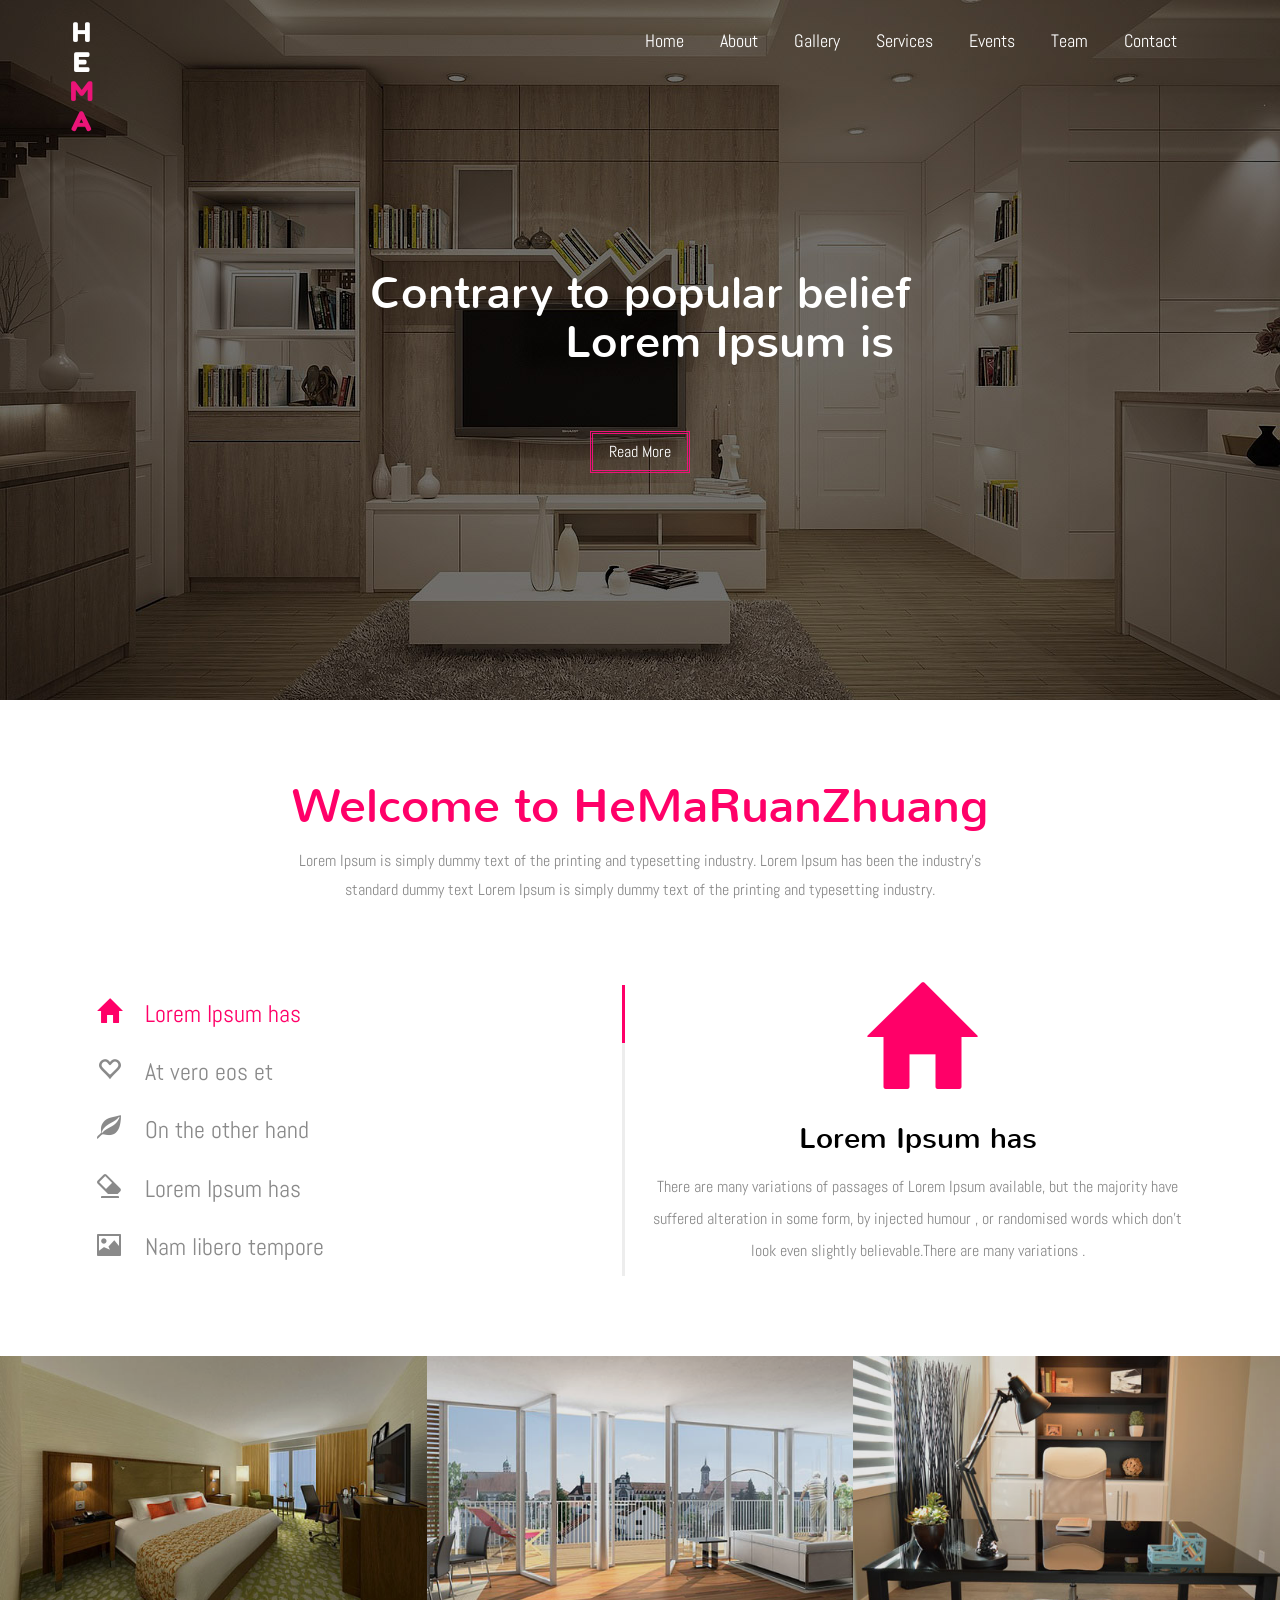
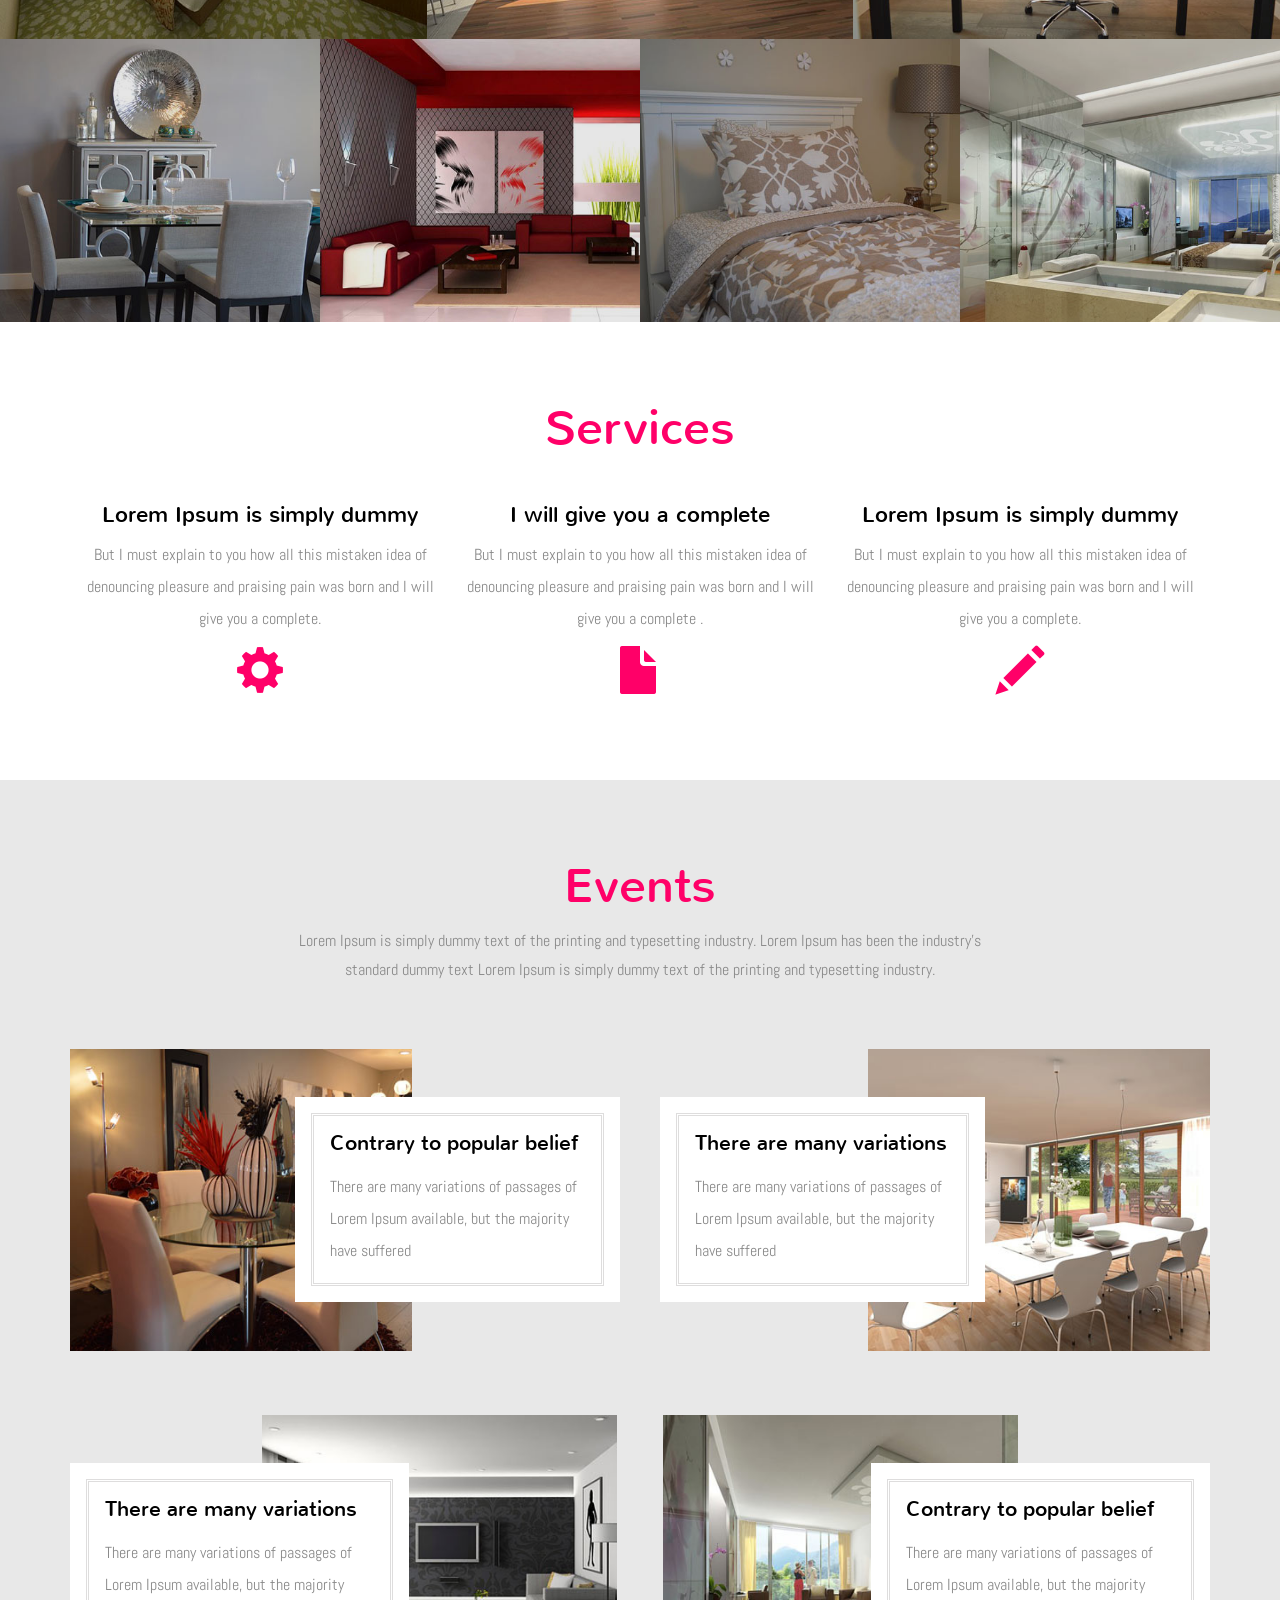
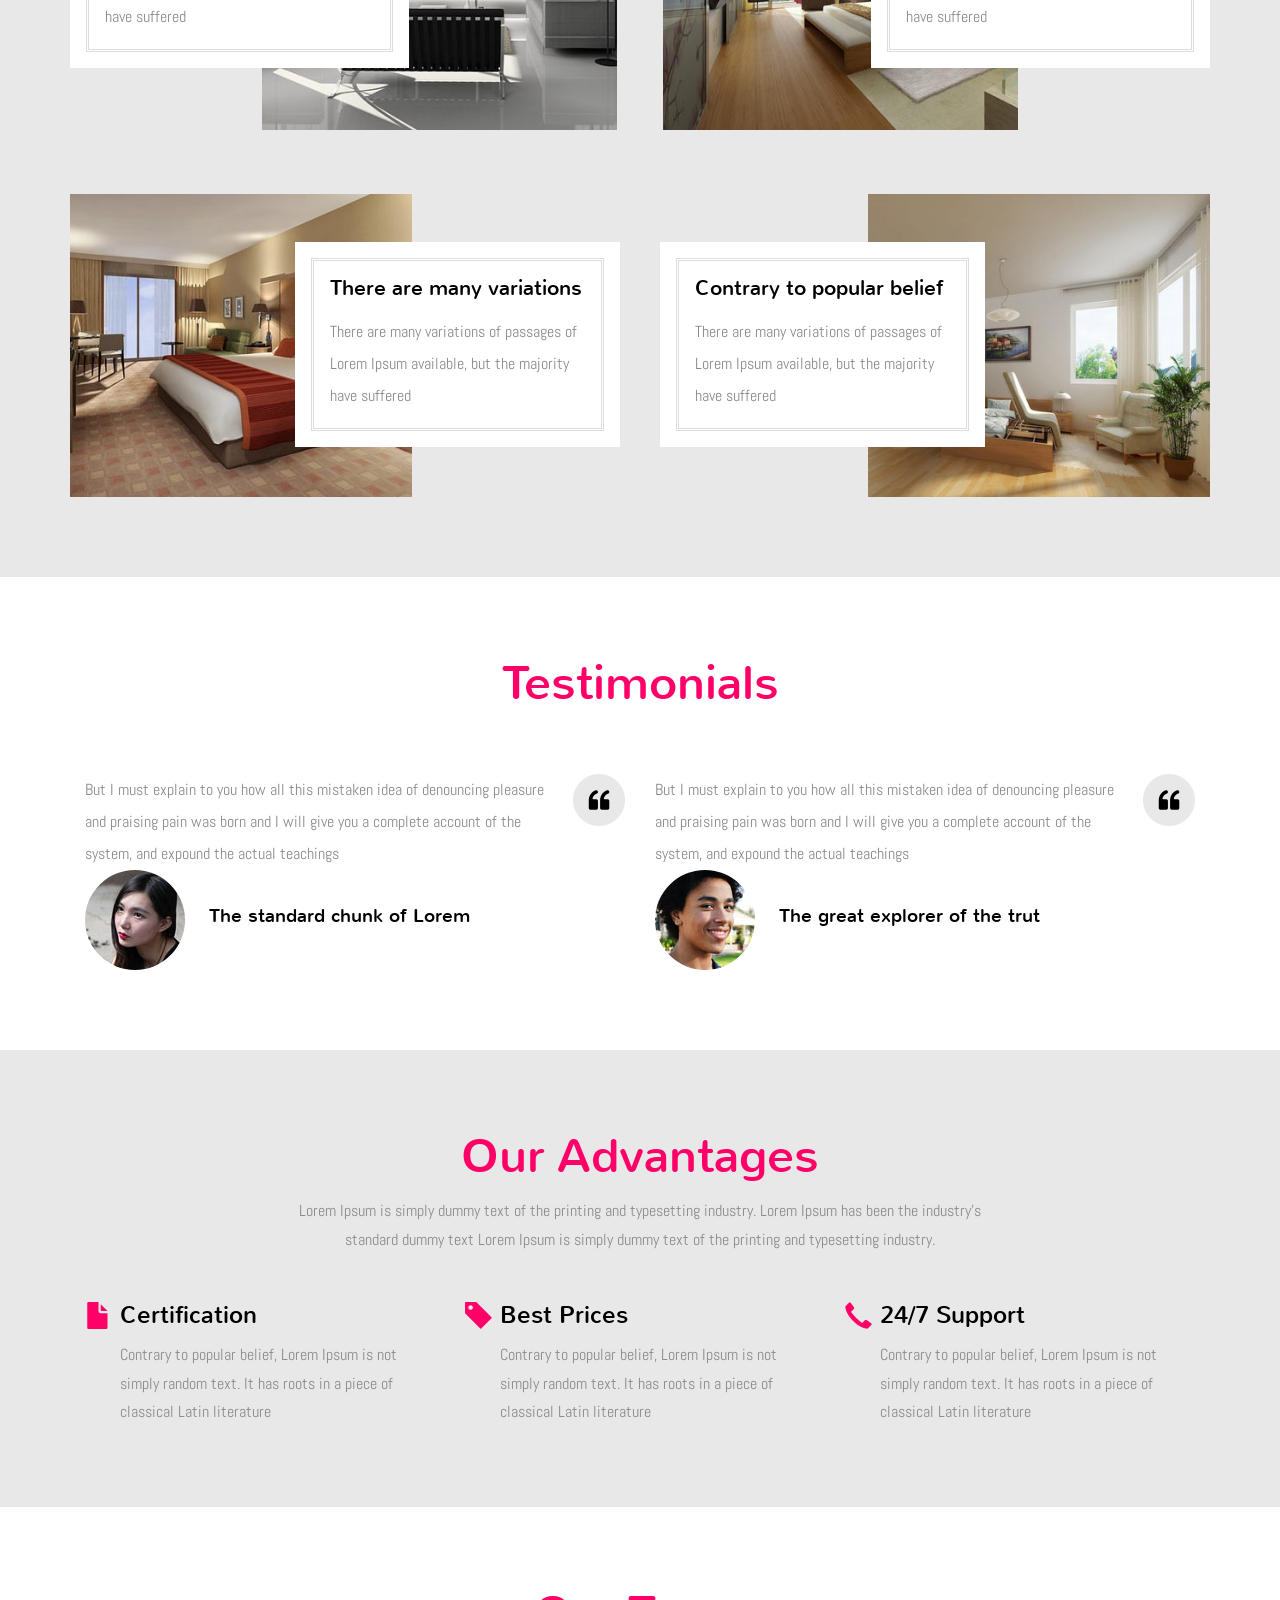
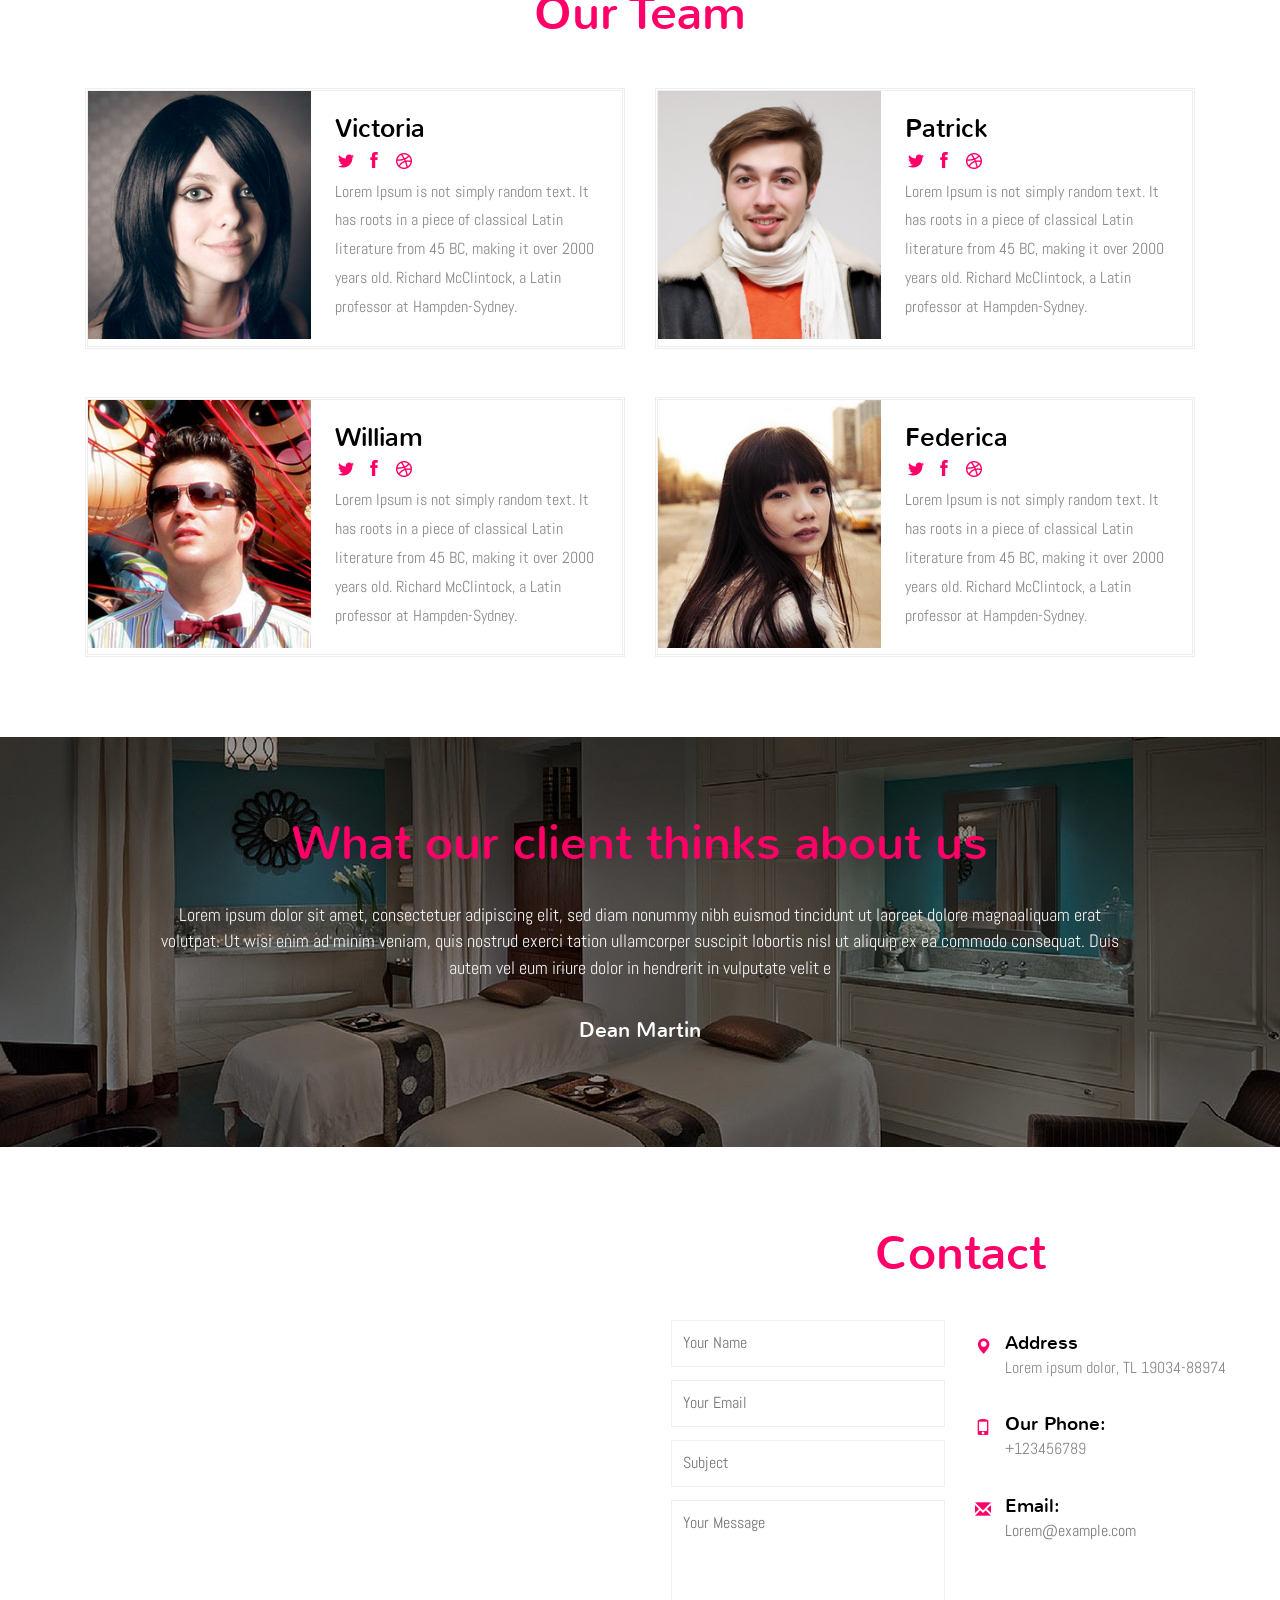
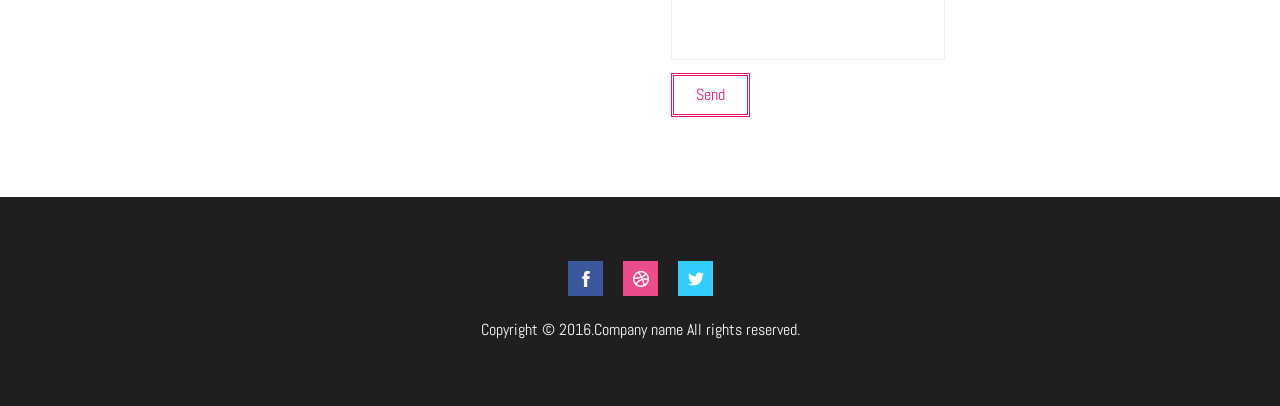
==== commit 55837260: "123" ====
--- a/src/main/webapp/www/index.html
+++ b/src/main/webapp/www/index.html
@@ -51,7 +51,7 @@
 						<span class="icon-bar"></span>
 					  </button>
 						 <div class="navbar-brand logo wow fadeInLeft animated" data-wow-delay=".5s">
-							<h1><a href="index.html">I<br>N<br><span>N<br>A</span><br>T<br>E</a></h1>	
+							<h1><a href="index.html">H<br>E<br><span>M<br>A</span></a></h1>	
 						</div>
 					</div>
 
@@ -93,7 +93,7 @@
 <div class="content">
 	<div class="container">
 		<div class="col-top" id="about">
-			<h3>Welcome to innate </h3>
+			<h3>Welcome to HeMaRuanZhuang </h3>
 			<p>Lorem Ipsum is simply dummy text of the printing and typesetting industry. Lorem Ipsum has been the industry's standard dummy text
 				Lorem Ipsum is simply dummy text of the printing and typesetting industry.</p>
 		</div>
@@ -785,7 +785,7 @@
 						<li><a href="#"><i class="ic2"></i></a></li>
 						
 					</ul>
-					<p class="footer-class">Copyright &copy; 2016.Company name All rights reserved.More Templates <a href="http://www.cssmoban.com/" target="_blank" title="模板之家">模板之家</a> - Collect from <a href="http://www.cssmoban.com/" title="网页模板" target="_blank">网页模板</a></p>
+					<p class="footer-class">Copyright &copy; 2016.Company name All rights reserved.</p>
 
 			</div>
 		
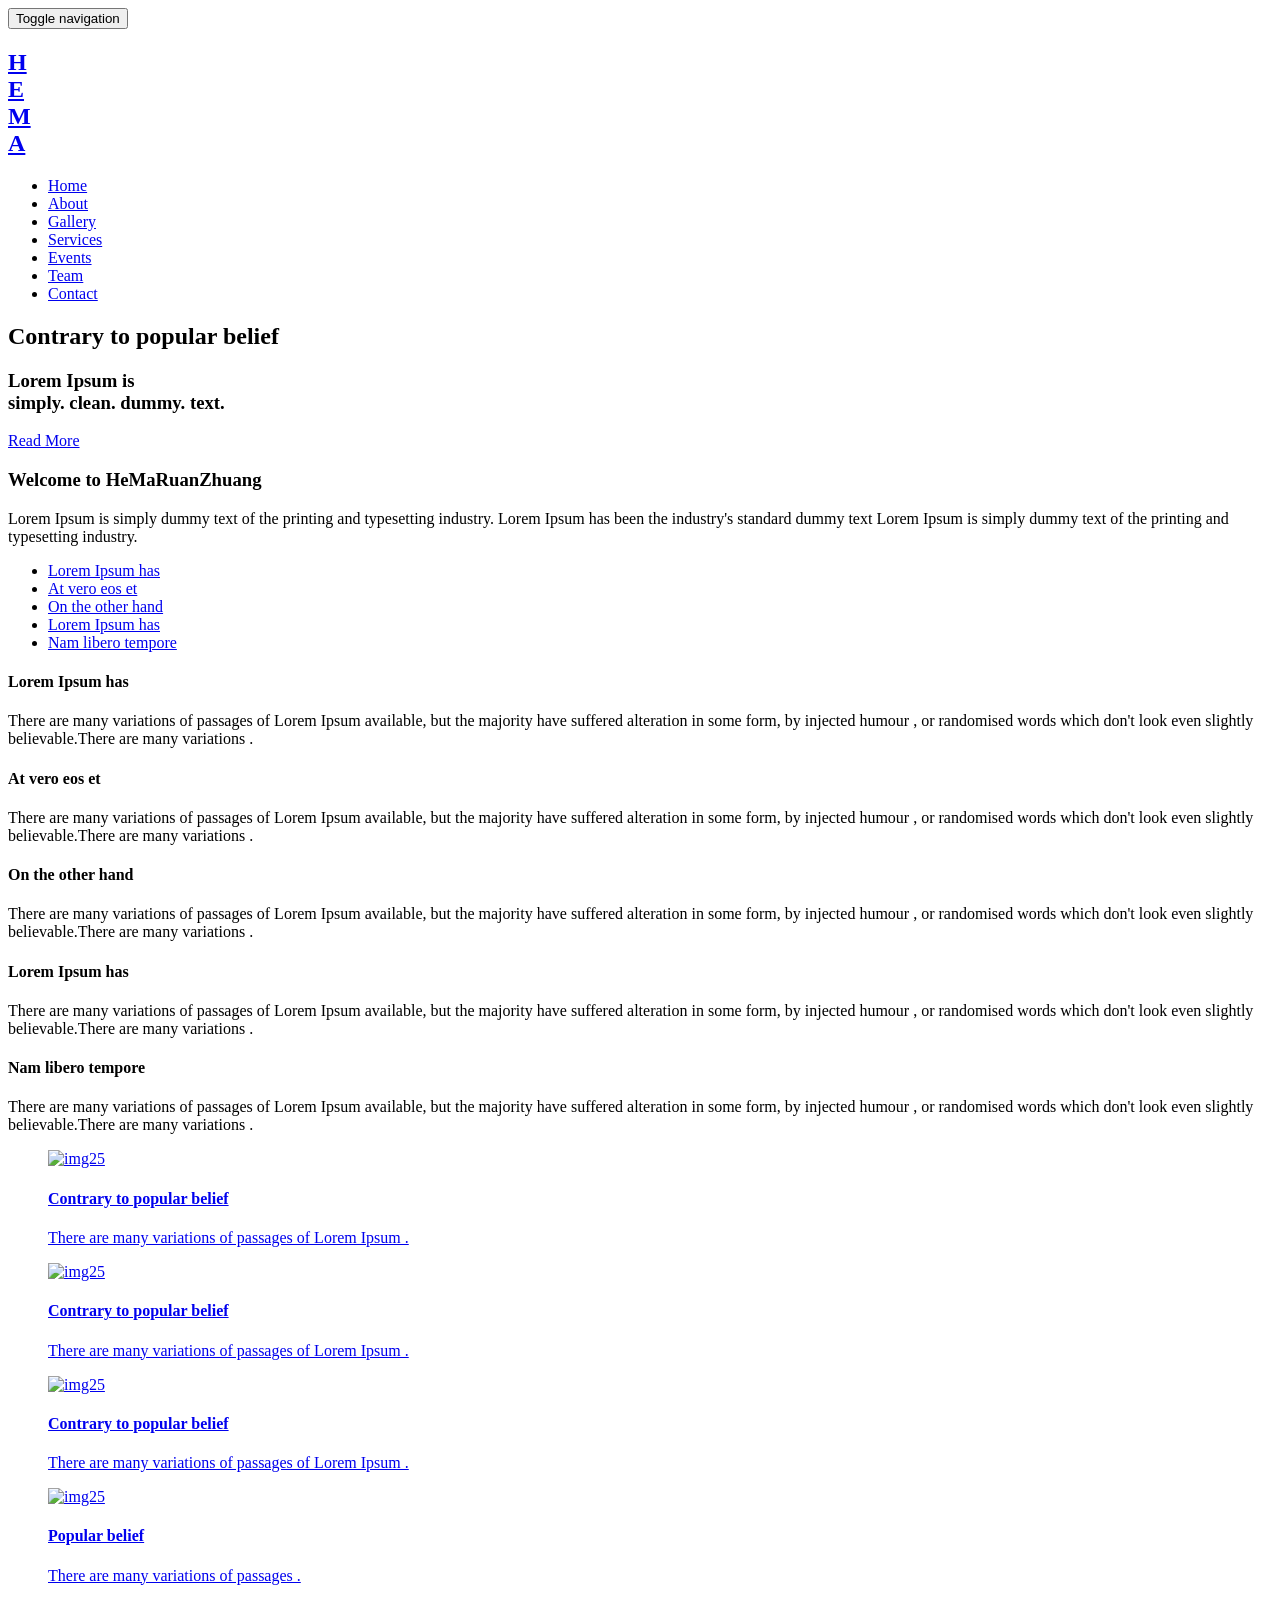
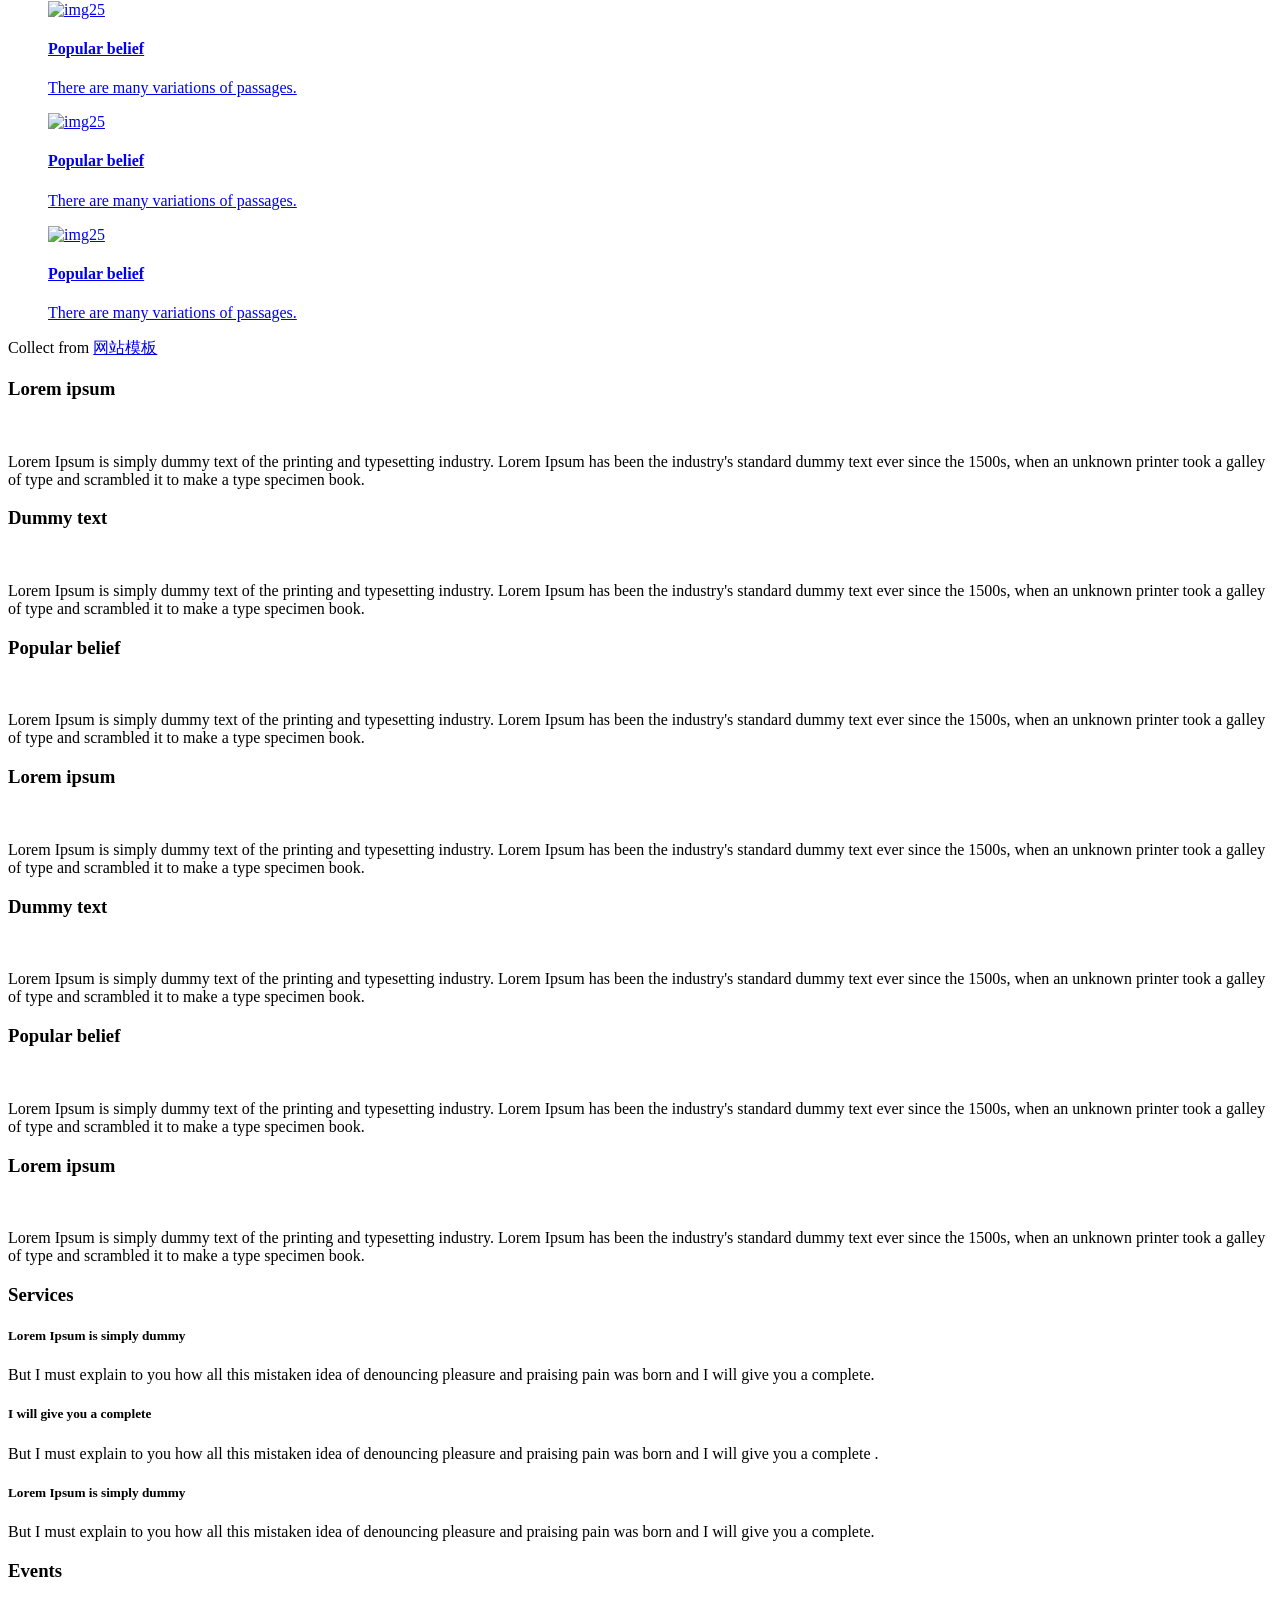
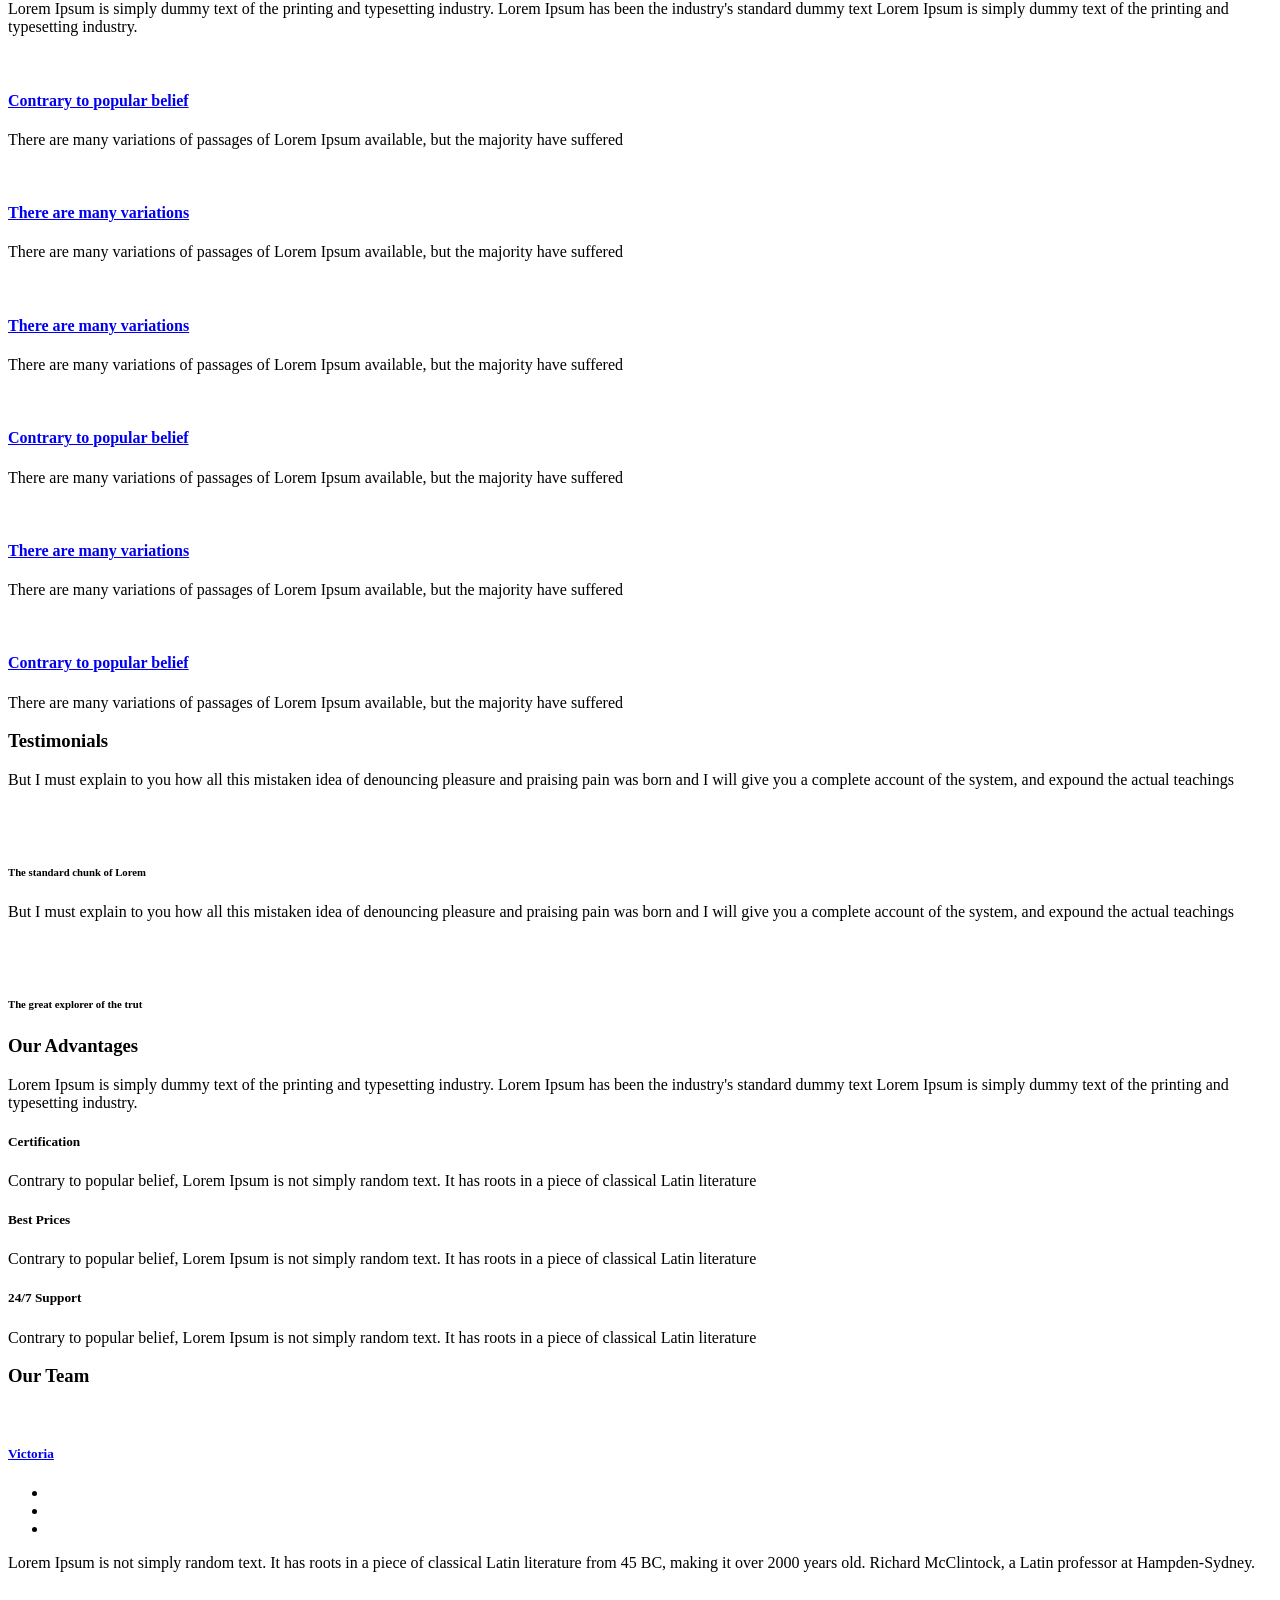
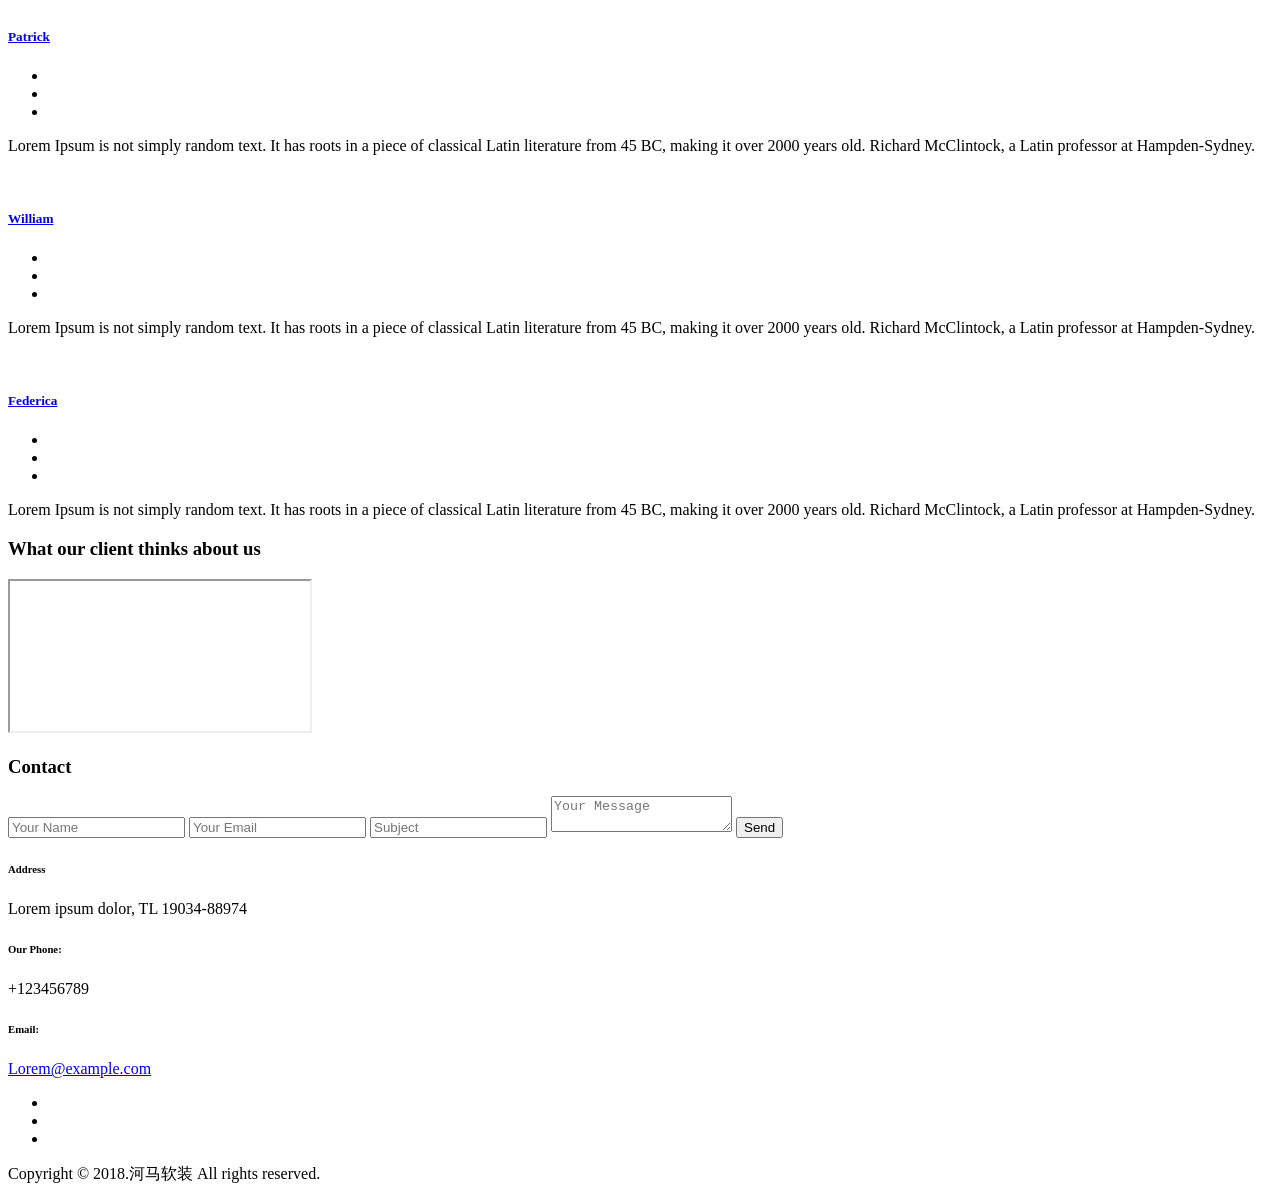
==== commit 56638511: "更改 请求统一拦截策略；添加产品操作" ====
--- a/src/main/webapp/www/index.html
+++ b/src/main/webapp/www/index.html
@@ -2,20 +2,20 @@
 <html>
 <head>
 <title>Home</title>
-<link href="css/bootstrap.css" rel="stylesheet" type="text/css" media="all" />
-<!-- Custom Theme files -->
-<script src="js/jquery.min.js"></script>
-<!--theme-style-->
-<link href="css/style.css" rel="stylesheet" type="text/css" media="all" />	
-<!--//theme-style-->
 <meta name="viewport" content="width=device-width, initial-scale=1">
 <meta http-equiv="Content-Type" content="text/html; charset=utf-8" />
 <meta name="keywords" content="" />
+
+<link href="www/css/bootstrap.css" rel="stylesheet" type="text/css" media="all" />
+<link href="www/css/style.css" rel="stylesheet" type="text/css" media="all" />	
+<link href="www/css/animate.css" rel="stylesheet" type="text/css" media="all">
+
+<script type="text/javascript" src="www/js/jquery.min.js"></script>
 <script type="application/x-javascript"> addEventListener("load", function() { setTimeout(hideURLbar, 0); }, false); function hideURLbar(){ window.scrollTo(0,1); } </script>
 
-<script src="js/bootstrap.min.js"></script>
-<script type="text/javascript" src="js/move-top.js"></script>
-<script type="text/javascript" src="js/easing.js"></script>
+<script type="text/javascript" src="www/js/bootstrap.min.js"></script>
+<script type="text/javascript" src="www/js/move-top.js"></script>
+<script type="text/javascript" src="www/js/easing.js"></script>
 <script type="text/javascript">
 					jQuery(document).ready(function($) {
 						$(".scroll").click(function(event){		
@@ -26,15 +26,12 @@
 					</script>
 					<!----start-top-nav-script---->
 
-		<script type="text/javascript" src="js/modernizr.custom.js"></script> 
-<!--animate-->
-<link href="css/animate.css" rel="stylesheet" type="text/css" media="all">
-<script src="js/wow.min.js"></script>
+<script type="text/javascript" src="www/js/modernizr.custom.js"></script> 
+
+<script src="www/js/wow.min.js"></script>
 	<script>
 		 new WOW().init();
 	</script>
-<!--//end-animate-->
-
   </head>
 <body>
 <!--header-->
@@ -84,7 +81,7 @@
 			</div>
 		  </h3>
 		</section>
-	<a href="single.html" class="hvr-rectangle-out wow fadeInDown animated" data-wow-delay=".5s">Read More</a>
+	<a href="www/single.html" class="hvr-rectangle-out wow fadeInDown animated" data-wow-delay=".5s">Read More</a>
 
 		</div>
 	</div>
@@ -168,7 +165,7 @@
 				<figure class="effect-jazz">
 				<a href="#portfolioModal1"  data-toggle="modal">
 
-					<img src="images/pi.jpg" alt="img25" class="img-responsive"/>
+					<img src="www/images/pi.jpg" alt="img25" class="img-responsive"/>
 						<figcaption>
 							<h4> Contrary to popular belief</h4>
 							<p> There are many variations of passages of Lorem Ipsum .</p>
@@ -180,7 +177,7 @@
 				<figure class="effect-jazz">
 				<a href="#portfolioModal2"  data-toggle="modal">
 
-					<img src="images/pi1.jpg" alt="img25" class="img-responsive"/>
+					<img src="www/images/pi1.jpg" alt="img25" class="img-responsive"/>
 						<figcaption>
 							<h4> Contrary to popular belief</h4>
 							<p> There are many variations of passages of Lorem Ipsum .</p>							
@@ -192,7 +189,7 @@
 				<figure class="effect-jazz">
 				<a href="#portfolioModal3"  data-toggle="modal">
 
-					<img src="images/pi2.jpg" alt="img25" class="img-responsive"/>
+					<img src="www/images/pi2.jpg" alt="img25" class="img-responsive"/>
 						<figcaption>
 							<h4> Contrary to popular belief</h4>
 						<p> There are many variations of passages of Lorem Ipsum .</p>							
@@ -208,7 +205,7 @@
 				<figure class="effect-jazz">
 				<a href="#portfolioModal4"  data-toggle="modal">
 
-					<img src="images/pi3.jpg" alt="img25" class="img-responsive"/>
+					<img src="www/images/pi3.jpg" alt="img25" class="img-responsive"/>
 						<figcaption>
 							<h4 class="effcet-text"> Popular belief</h4>
 					<p> There are many variations of passages .</p>							
@@ -220,7 +217,7 @@
 				<figure class="effect-jazz">
 				<a href="#portfolioModal5"  data-toggle="modal">
 
-					<img src="images/pi5.jpg" alt="img25" class="img-responsive"/>
+					<img src="www/images/pi5.jpg" alt="img25" class="img-responsive"/>
 						<figcaption>
 							<h4 class="effcet-text"> Popular belief</h4>
 						<p> There are many variations of passages.</p>							
@@ -232,7 +229,7 @@
 				<figure class="effect-jazz">
 				<a href="#portfolioModal6"  data-toggle="modal">
 
-					<img src="images/pi4.jpg" alt="img25" class="img-responsive"/>
+					<img src="www/images/pi4.jpg" alt="img25" class="img-responsive"/>
 						<figcaption>
 							<h4 class="effcet-text">Popular belief</h4>
 							<p> There are many variations of passages.</p>							
@@ -244,7 +241,7 @@
 				<figure class="effect-jazz">
 				<a href="#portfolioModal7"  data-toggle="modal">
 
-					<img src="images/pi6.jpg" alt="img25" class="img-responsive"/>
+					<img src="www/images/pi6.jpg" alt="img25" class="img-responsive"/>
 						<figcaption>
 							<h4 class="effcet-text"> Popular belief</h4>
 						<p> There are many variations of passages.</p>							
@@ -270,7 +267,7 @@
                     <div class="modal-body">
                         <h3>Lorem ipsum</h3>
 						
-                        <img src="images/pi.jpg" class="img-responsive" alt="">
+                        <img src="www/images/pi.jpg" class="img-responsive" alt="">
                         <p>Lorem Ipsum is simply dummy text of the printing and typesetting industry. Lorem Ipsum has been the industry's standard dummy text ever since the 1500s, when an unknown printer took a galley of type and scrambled it to make a type specimen book.</p>
                     </div>
                 </div>
@@ -291,7 +288,7 @@
                     <div class="modal-body">
                         <h3>Dummy text</h3>
                       
-                        <img src="images/pi1.jpg" class="img-responsive" alt="">
+                        <img src="www/images/pi1.jpg" class="img-responsive" alt="">
                         <p>Lorem Ipsum is simply dummy text of the printing and typesetting industry. Lorem Ipsum has been the industry's standard dummy text ever since the 1500s, when an unknown printer took a galley of type and scrambled it to make a type specimen book.</p>
                     </div>
                 </div>
@@ -312,7 +309,7 @@
                     <div class="modal-body">
                         <h3>Popular belief</h3>
                      
-                        <img src="images/pi2.jpg" class="img-responsive" alt="">
+                        <img src="www/images/pi2.jpg" class="img-responsive" alt="">
 						<p>Lorem Ipsum is simply dummy text of the printing and typesetting industry. Lorem Ipsum has been the industry's standard dummy text ever since the 1500s, when an unknown printer took a galley of type and scrambled it to make a type specimen book.</p>
                     </div>
                 </div>
@@ -333,7 +330,7 @@
                     <div class="modal-body">
                         <h3>Lorem ipsum</h3>
                        
-                        <img src="images/pi3.jpg" class="img-responsive" alt="">
+                        <img src="www/images/pi3.jpg" class="img-responsive" alt="">
                         <p>Lorem Ipsum is simply dummy text of the printing and typesetting industry. Lorem Ipsum has been the industry's standard dummy text ever since the 1500s, when an unknown printer took a galley of type and scrambled it to make a type specimen book.</p>
                     </div>
                 </div>
@@ -354,7 +351,7 @@
                     <div class="modal-body">
                         <h3>Dummy text</h3>
                        
-                        <img src="images/pi5.jpg" class="img-responsive" alt="">
+                        <img src="www/images/pi5.jpg" class="img-responsive" alt="">
                         <p>Lorem Ipsum is simply dummy text of the printing and typesetting industry. Lorem Ipsum has been the industry's standard dummy text ever since the 1500s, when an unknown printer took a galley of type and scrambled it to make a type specimen book.</p>
                     </div>
                 </div>
@@ -375,7 +372,7 @@
                     <div class="modal-body">
                         <h3>Popular belief</h3>
                        
-                        <img src="images/pi4.jpg" class="img-responsive" alt="">
+                        <img src="www/images/pi4.jpg" class="img-responsive" alt="">
                         <p>Lorem Ipsum is simply dummy text of the printing and typesetting industry. Lorem Ipsum has been the industry's standard dummy text ever since the 1500s, when an unknown printer took a galley of type and scrambled it to make a type specimen book.</p>
                     </div>
                 </div>
@@ -396,7 +393,7 @@
                     <div class="modal-body">
                         <h3>Lorem ipsum</h3>
                      
-                        <img src="images/pi6.jpg" class="img-responsive" alt="">
+                        <img src="www/images/pi6.jpg" class="img-responsive" alt="">
                         <p>Lorem Ipsum is simply dummy text of the printing and typesetting industry. Lorem Ipsum has been the industry's standard dummy text ever since the 1500s, when an unknown printer took a galley of type and scrambled it to make a type specimen book.</p>
                     </div>
                 </div>
@@ -442,19 +439,19 @@
 		</div>
 		<div class="event-grid ">
 			<div class="event-left wow fadeInLeft animated" data-wow-delay=".5s">
-				<a href="single.html"><img src="images/pc.jpg" class="img-responsive" alt=""></a>
+				<a href="www/single.html"><img src="www/images/pc.jpg" class="img-responsive" alt=""></a>
 				<div class="event-top">
 					<div class="event-gr">
-						<h4><a href="single.html">Contrary to popular belief</a> </h4>
+						<h4><a href="www/single.html">Contrary to popular belief</a> </h4>
 						<p> There are many variations of passages of Lorem Ipsum available, but the majority have suffered</p>
 					</div>
 				</div>
 			</div>
 			<div class="event-right wow fadeInRight animated" data-wow-delay=".5s">
-				<a href="single.html"><img src="images/pc1.jpg" class="img-responsive" alt=""></a>
+				<a href="www/single.html"><img src="www/images/pc1.jpg" class="img-responsive" alt=""></a>
 				<div class="event-top event-top1">
 					<div class="event-gr">
-						<h4><a href="single.html">There are many variations</a> </h4>
+						<h4><a href="www/single.html">There are many variations</a> </h4>
 						<p> There are many variations of passages of Lorem Ipsum available, but the majority have suffered</p>
 					</div>                                     
 				</div>
@@ -463,21 +460,21 @@
 		</div>
 		<div class="event-grid">
 			<div class="event-left event-left1 wow fadeInRight animated" data-wow-delay=".5s">
-				<a href="single.html"><img src="images/pc2.jpg" class="img-responsive" alt=""></a>
+				<a href="www/single.html"><img src="www/images/pc2.jpg" class="img-responsive" alt=""></a>
 				<div class="clearfix"></div>
 				<div class="event-top event-t">
 					<div class="event-gr">
-						<h4><a href="single.html">There are many variations </a></h4>
+						<h4><a href="www/single.html">There are many variations </a></h4>
 						<p> There are many variations of passages of Lorem Ipsum available, but the majority have suffered</p>
 					</div>
 				</div>
 			</div>
 			<div class="event-right event-right1 wow fadeInLeft animated" data-wow-delay=".5s">
-				<a href="single.html"><img src="images/pc3.jpg" class="img-responsive" alt=""></a>
+				<a href="www/single.html"><img src="www/images/pc3.jpg" class="img-responsive" alt=""></a>
 				<div class="clearfix"></div>
 				<div class="event-top event-t1">
 					<div class="event-gr">
-						<h4><a href="single.html">Contrary to popular belief </a></h4>
+						<h4><a href="www/single.html">Contrary to popular belief </a></h4>
 						<p> There are many variations of passages of Lorem Ipsum available, but the majority have suffered</p>
 					</div>                                     
 				</div>
@@ -486,19 +483,19 @@
 		</div>
 		<div class="event-grid ">
 			<div class="event-left wow fadeInLeft animated" data-wow-delay=".5s">
-				<a href="single.html"><img src="images/pc4.jpg" class="img-responsive" alt=""></a>
+				<a href="www/single.html"><img src="www/images/pc4.jpg" class="img-responsive" alt=""></a>
 				<div class="event-top">
 					<div class="event-gr">
-						<h4><a href="single.html">There are many variations </a></h4>
+						<h4><a href="www/single.html">There are many variations </a></h4>
 						<p> There are many variations of passages of Lorem Ipsum available, but the majority have suffered</p>
 					</div>
 				</div>
 			</div>
 			<div class="event-right wow fadeInRight animated" data-wow-delay=".5s">
-				<a href="single.html"><img src="images/pc5.jpg" class="img-responsive" alt=""></a>
+				<a href="www/single.html"><img src="www/images/pc5.jpg" class="img-responsive" alt=""></a>
 				<div class="event-top event-top1">
 					<div class="event-gr">
-						<h4><a href="single.html">Contrary to popular belief </a></h4>
+						<h4><a href="www/single.html">Contrary to popular belief </a></h4>
 						<p> There are many variations of passages of Lorem Ipsum available, but the majority have suffered</p>
 					</div>                                     
 				</div>
@@ -515,11 +512,11 @@
 					<div class="col-md-6 test-top1 test-to wow fadeInUp animated" data-wow-delay=".5s">
 						<div class=" test-top2">
 							<p>But I must explain to you how all this mistaken idea of denouncing pleasure and praising pain was born and I will give you a complete account of the system, and expound the actual teachings </p>
-							<img src="images/qu.png" alt="">
+							<img src="www/images/qu.png" alt="">
 							<div class="clearfix"> </div>
 						</div>
 						<div class="test-top3">
-						<img src="images/th.jpg" class="img-responsive" alt="">
+						<img src="www/images/th.jpg" class="img-responsive" alt="">
 							<h6> The standard chunk of Lorem</h6>
 							<div class="clearfix"> </div>
 						</div>
@@ -527,11 +524,11 @@
 					<div class="col-md-6 test-top1 wow fadeInDown animated" data-wow-delay=".5s">
 						<div class=" test-top2">
 							<p>But I must explain to you how all this mistaken idea of denouncing pleasure and praising pain was born and I will give you a complete account of the system, and expound the actual teachings </p>
-							<img src="images/qu.png" alt="">
+							<img src="www/images/qu.png" alt="">
 							<div class="clearfix"> </div>
 						</div>
 						<div class=" test-top3">
-						<img src="images/th1.jpg" class="img-responsive" alt="">
+						<img src="www/images/th1.jpg" class="img-responsive" alt="">
 							<h6> The great explorer of the trut</h6>
 							<div class="clearfix"> </div>
 						</div>
@@ -591,10 +588,10 @@
 				<div class="col-md-6 team-grid wow fadeInLeft animated" data-wow-delay=".5s">
 					 <div class="team-1">
 					 <div class="col-md-5 col-1 ">
-						<img class="img-responsive gray" src="images/te.jpg" alt="">
+						<img class="img-responsive gray" src="www/images/te.jpg" alt="">
 					 </div>
 					 <div class="col-md-7 col-1-at">
-						<h5><a href="single.html">Victoria</a></h5>
+						<h5><a href="www/single.html">Victoria</a></h5>
 						<ul class="social-in">
 								<li><a href="#"><i> </i></a></li>
 								<li><a href="#"><i class="icon"> </i></a></li>
@@ -608,10 +605,10 @@
 				<div class="col-md-6 team-grid wow fadeInRight animated" data-wow-delay=".5s">
 					 <div class="team-1">
 					 <div class="col-md-5 col-1">
-						<img class="img-responsive gray" src="images/te1.jpg" alt="">
+						<img class="img-responsive gray" src="www/images/te1.jpg" alt="">
 					 </div>
 					 <div class="col-md-7 col-1-at">
-						<h5><a href="single.html">Patrick</a></h5>
+						<h5><a href="www/single.html">Patrick</a></h5>
 						<ul class="social-in">
 								<li><a href="#"><i> </i></a></li>
 								<li><a href="#"><i class="icon"> </i></a></li>
@@ -629,10 +626,10 @@
 				<div class="col-md-6 team-grid wow fadeInRight animated" data-wow-delay=".5s">
 					 <div class="team-1">
 					 <div class="col-md-5 col-1">
-						<img class="img-responsive gray" src="images/te3.jpg" alt="">
+						<img class="img-responsive gray" src="www/images/te3.jpg" alt="">
 					 </div>
 					 <div class="col-md-7 col-1-at">
-						<h5><a href="single.html">William</a></h5>
+						<h5><a href="www/single.html">William</a></h5>
 						<ul class="social-in">
 								<li><a href="#"><i> </i></a></li>
 								<li><a href="#"><i class="icon"> </i></a></li>
@@ -646,10 +643,10 @@
 				<div class="col-md-6 team-grid wow fadeInLeft animated" data-wow-delay=".5s">
 					 <div class="team-1">
 					 <div class="col-md-5 col-1 ">
-						<img class="img-responsive gray" src="images/te2.jpg" alt="">
+						<img class="img-responsive gray" src="www/images/te2.jpg" alt="">
 					 </div>
 					 <div class="col-md-7 col-1-at">
-						<h5><a href="single.html">Federica</a></h5>
+						<h5><a href="www/single.html">Federica</a></h5>
 						<ul class="social-in">
 								<li><a href="#"><i> </i></a></li>
 								<li><a href="#"><i class="icon"> </i></a></li>
@@ -785,7 +782,7 @@
 						<li><a href="#"><i class="ic2"></i></a></li>
 						
 					</ul>
-					<p class="footer-class">Copyright &copy; 2016.Company name All rights reserved.</p>
+					<p class="footer-class">Copyright &copy; 2018.河马软装 All rights reserved.</p>
 
 			</div>
 		
